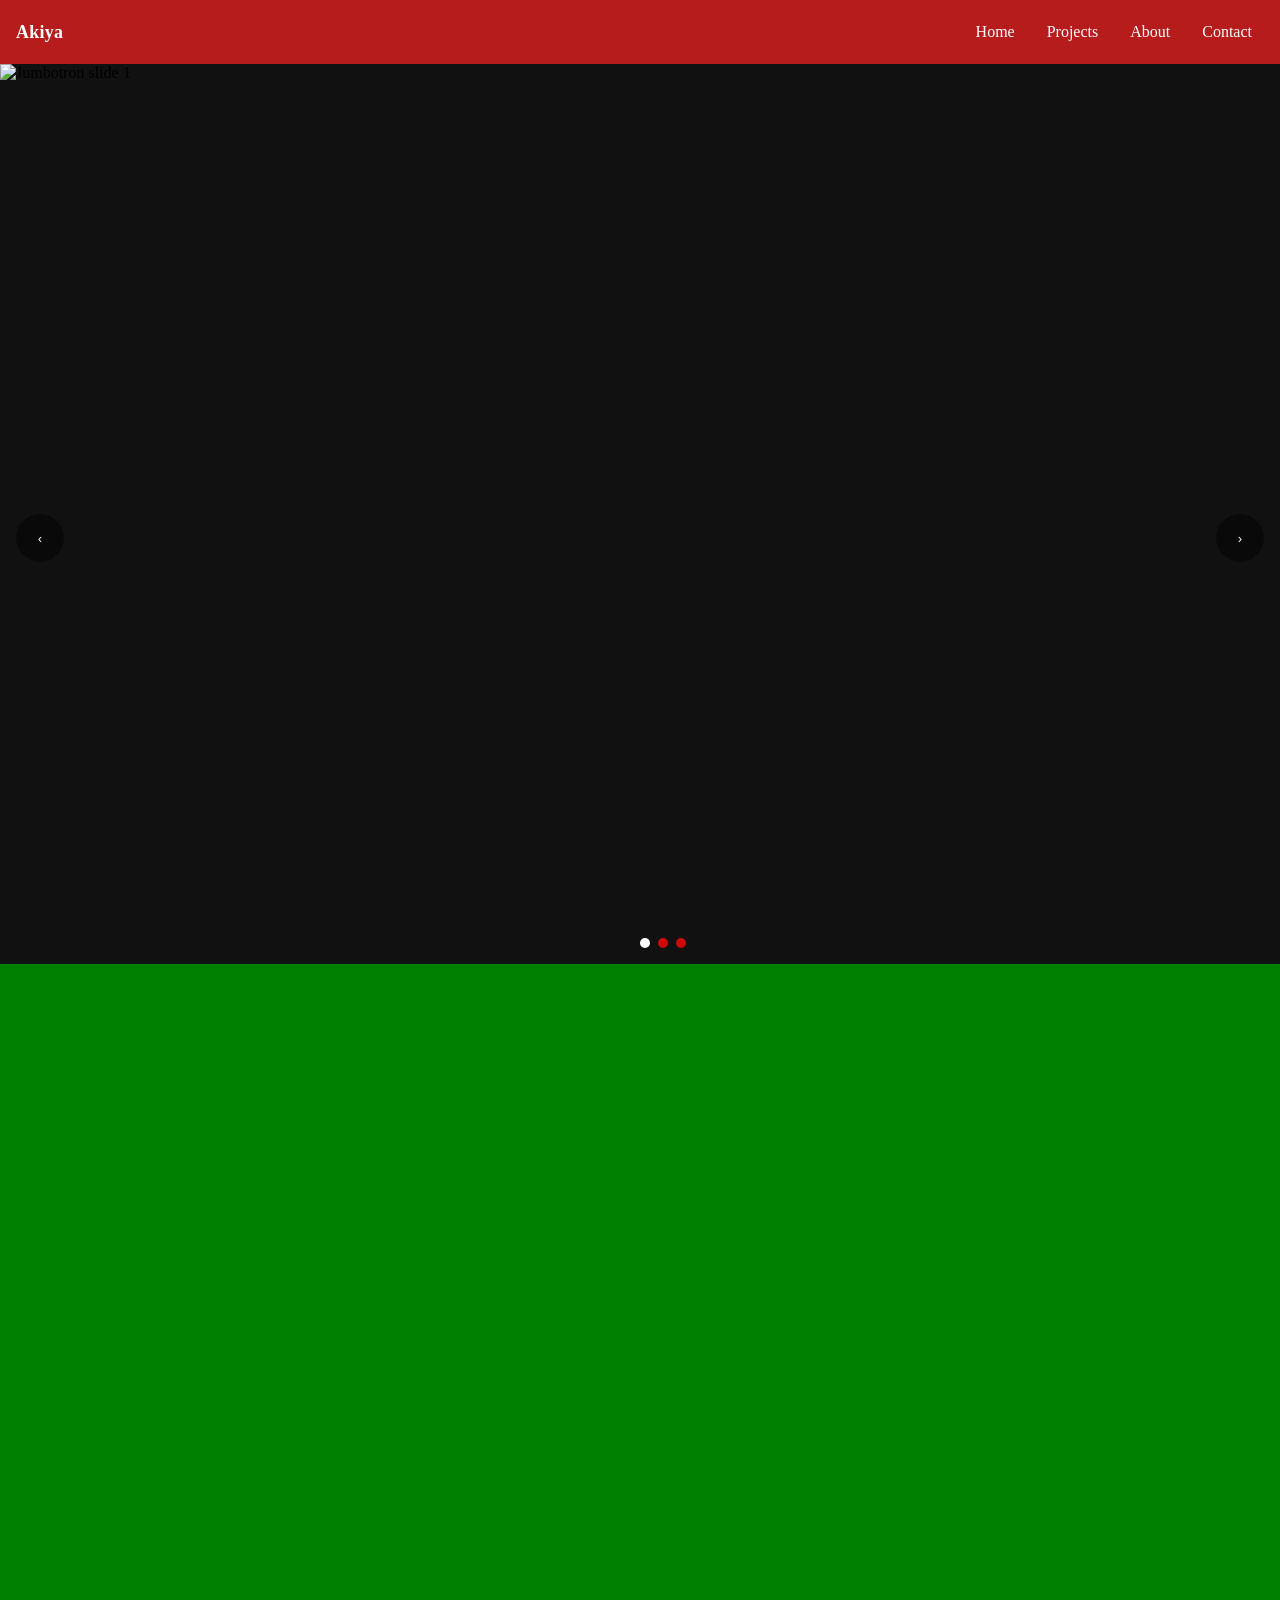
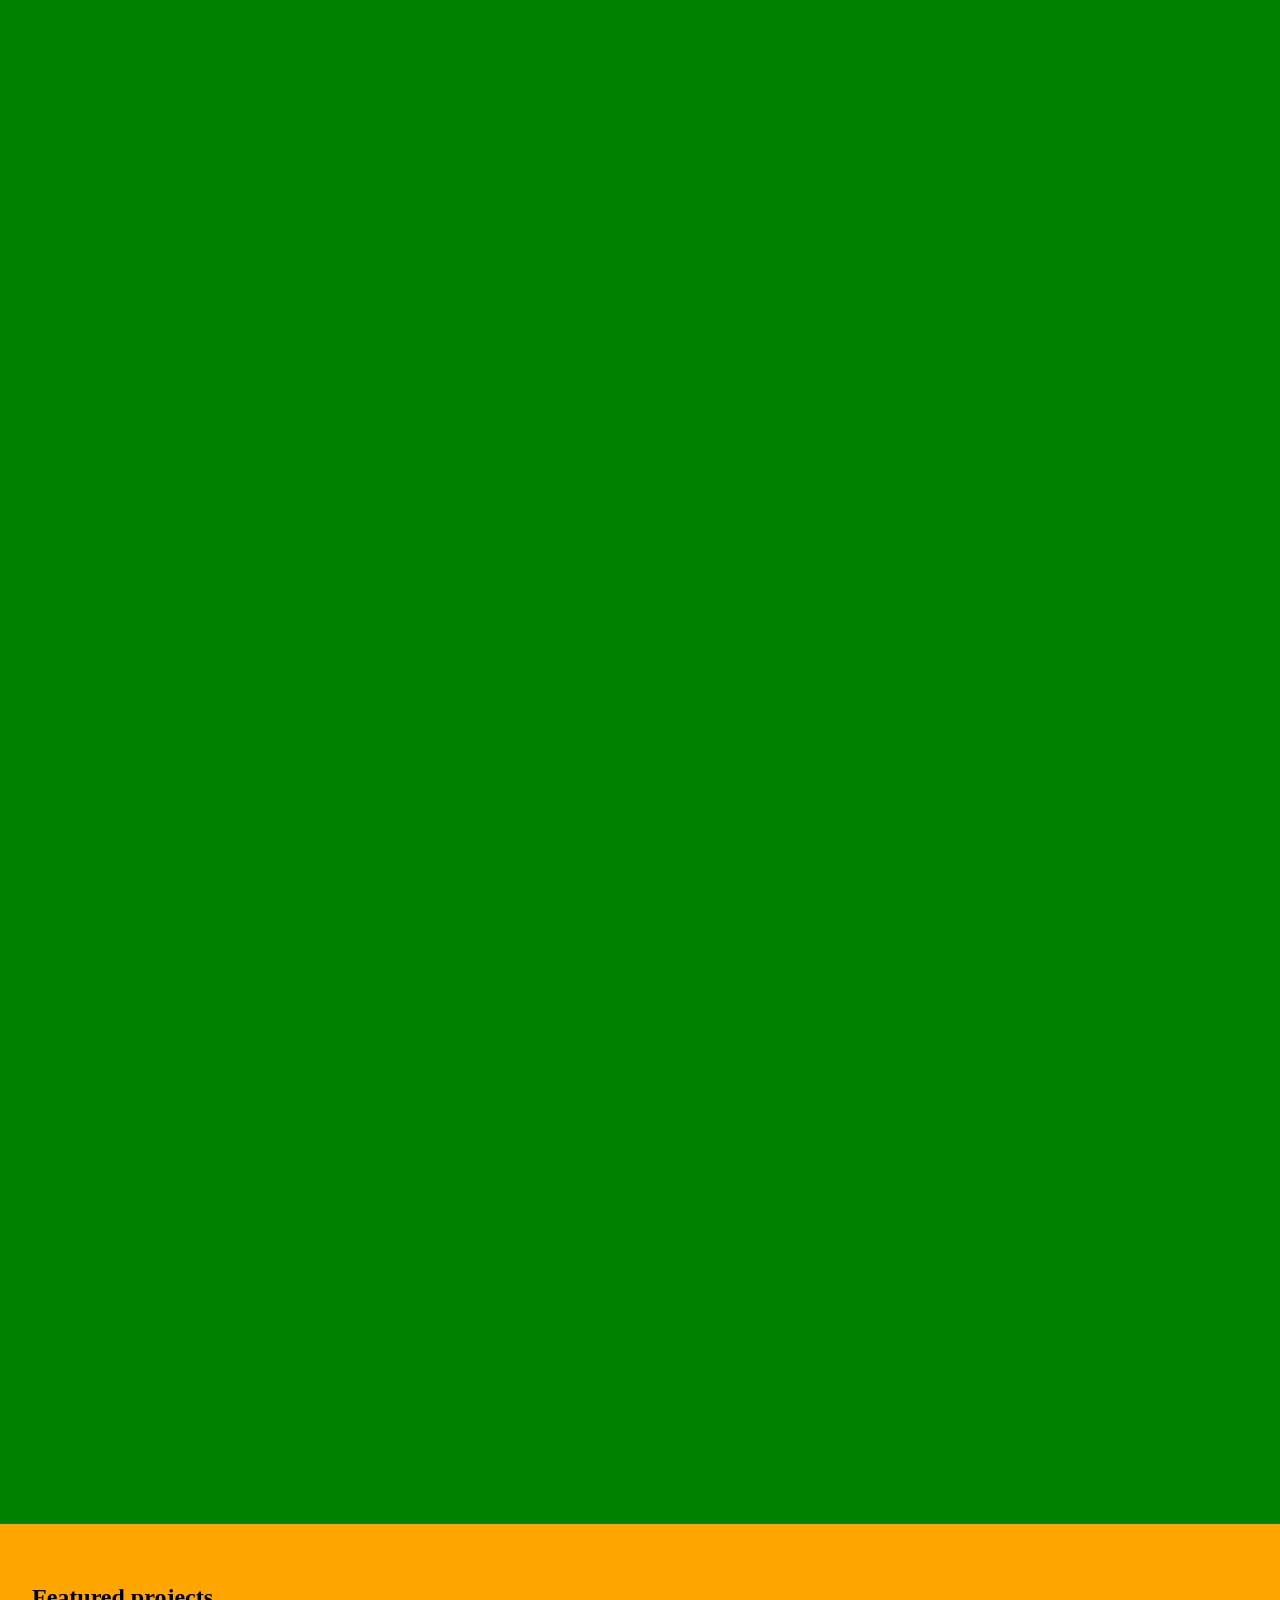
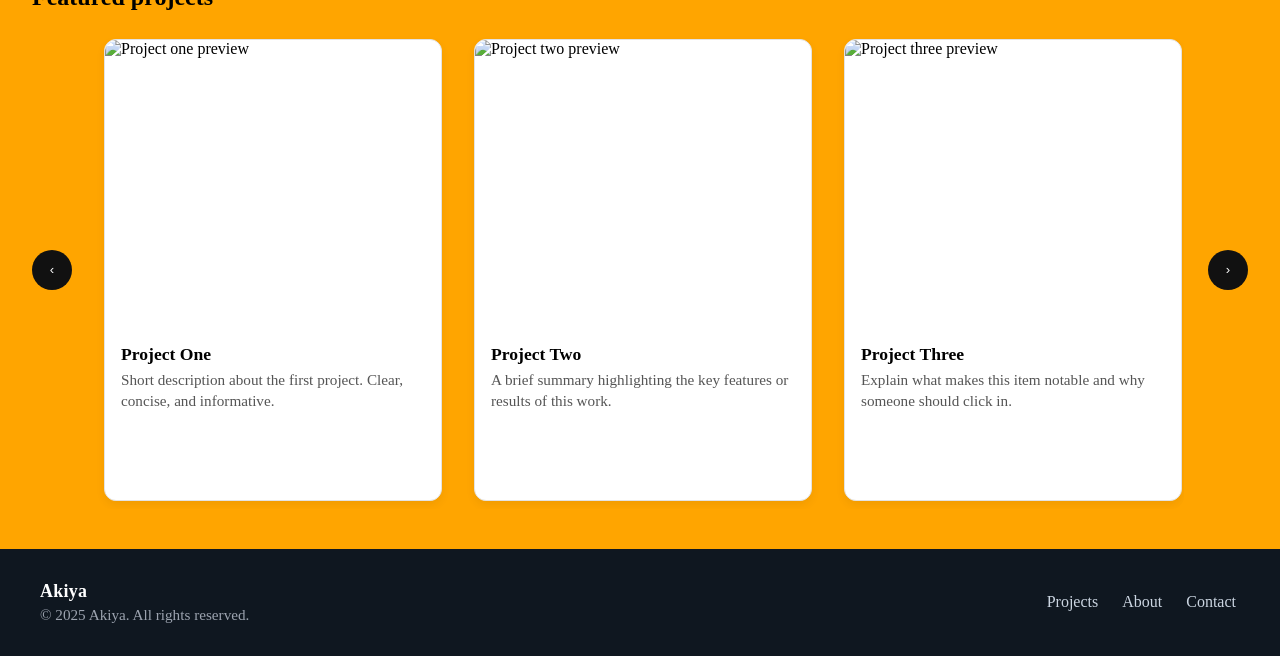
==== index.html @ efaac622 "Commit the image folder containing all the images" ====
<!DOCTYPE html>
<html lang="en">
<head>
    <meta charset="UTF-8">
    <meta name="viewport" content="width=device-width, initial-scale=1.0">
    <title>Main Page</title>
    <link rel="stylesheet" href="style.css" />
</head>
<body>
    <div id="navbar">
        <nav class="navbar">
            <div class="navbar-inner">
                <a class="brand" href="#">Akiya</a>
                <ul class="nav-list">
                    <li><a href="#">Home</a></li>
                    <li><a href="#projects">Projects</a></li>
                    <li><a href="#about">About</a></li>
                    <li><a href="#contact">Contact</a></li>
                </ul>
            </div>
        </nav>
    </div>

    <div class="jumbotron">
        <div class="jumbo-carousel" aria-roledescription="carousel">
            <button class="jumbo-nav jumbo-prev" aria-label="Previous slide">‹</button>

            <div class="jumbo-viewport">
                <div class="jumbo-slide" data-index="0">
                    <img src="https://picsum.photos/1600/900?random=21" alt="Jumbotron slide 1">
                </div>
                <div class="jumbo-slide" data-index="1">
                    <img src="https://picsum.photos/1600/900?random=22" alt="Jumbotron slide 2">
                </div>
                <div class="jumbo-slide" data-index="2">
                    <img src="https://picsum.photos/1600/900?random=23" alt="Jumbotron slide 3">
                </div>
            </div>

            <button class="jumbo-nav jumbo-next" aria-label="Next slide">›</button>

            <div class="jumbo-indicators" role="tablist" aria-label="Slide indicators">
                <button data-slide-to="0" aria-label="Go to slide 1" class="active"></button>
                <button data-slide-to="1" aria-label="Go to slide 2"></button>
                <button data-slide-to="2" aria-label="Go to slide 3"></button>
            </div>
        </div>
    </div>

    <div class="first-row">
        <div class="first_box first_box_1" data-parallax-mode="horizontal" data-parallax-strength-x="0.65">
            <img src="https://picsum.photos/1600/900?random=24" alt="How it works 1">
        </div>

        <div class="first_box first_box_2" data-parallax-mode="horizontal" data-parallax-strength-x="-0.6">
            <img src="https://picsum.photos/1600/900?random=25" alt="How it works 2">
        </div>

        <div class="first_box first_box_3" data-parallax-mode="horizontal" data-parallax-strength-x="0.55">
            <img src="https://picsum.photos/1600/900?random=26" alt="How it works 3">
        </div>
    </div>

    <div class="second_box">
        <section class="carousel-section" aria-label="Image carousel with descriptions">
        <h2>Featured projects</h2>

        <div class="carousel">
            <button class="nav prev" aria-label="Previous" type="button">‹</button>

            <div class="track" tabindex="0">
            <article class="card">
                <img src="https://picsum.photos/600/400?random=1" alt="Project one preview" />
                <div class="card-body">
                <h3>Project One</h3>
                <p>Short description about the first project. Clear, concise, and informative.</p>
                </div>
            </article>

            <article class="card">
                <img src="https://picsum.photos/600/400?random=2" alt="Project two preview" />
                <div class="card-body">
                <h3>Project Two</h3>
                <p>A brief summary highlighting the key features or results of this work.</p>
                </div>
            </article>

            <article class="card">
                <img src="https://picsum.photos/600/400?random=3" alt="Project three preview" />
                <div class="card-body">
                <h3>Project Three</h3>
                <p>Explain what makes this item notable and why someone should click in.</p>
                </div>
            </article>
            <article class="card">
                <img src="https://picsum.photos/600/400?random=1" alt="Project one preview" />
                <div class="card-body">
                <h3>Project One</h3>
                <p>Short description about the first project. Clear, concise, and informative.</p>
                </div>
            </article>

            <article class="card">
                <img src="https://picsum.photos/600/400?random=2" alt="Project two preview" />
                <div class="card-body">
                <h3>Project Two</h3>
                <p>A brief summary highlighting the key features or results of this work.</p>
                </div>
            </article>

            <article class="card">
                <img src="https://picsum.photos/600/400?random=3" alt="Project three preview" />
                <div class="card-body">
                <h3>Project Three</h3>
                <p>Explain what makes this item notable and why someone should click in.</p>
                </div>
            </article>
            </div>

            <button class="nav next" aria-label="Next" type="button">›</button>
        </div>
        </section>
    </div>

    <!-- other HTML content -->
    <!-- Footer -->
    <footer class="site-footer">
        <div class="footer-inner">
            <div class="footer-left">
                <a class="brand" href="#">Akiya</a>
                <p>© 2025 Akiya. All rights reserved.</p>
            </div>
            <ul class="footer-links">
                <li><a href="#projects">Projects</a></li>
                <li><a href="#about">About</a></li>
                <li><a href="#contact">Contact</a></li>
            </ul>
        </div>
    </footer>

    <script src="carousel.js"></script>
</body>
</html>
---- style.css ----
html {
    margin: 0;
    padding: 0;
}

body {
    background-color: grey;
    margin: 0;
    padding: 0;
    /* reserve space for fixed navbar (updated via JS on load/resize) */
    padding-top: 64px;
}

#navbar {
    width: 100%;
    background-color: #b71c1c; /* dark red */
    position: fixed;
    left: 0;
    right: 0;
    top: 0;
    z-index: 1300;
    transition: transform 300ms ease, opacity 300ms ease;
    will-change: transform, opacity;
}

/* Visible/hidden states for smooth fade/slide */
#navbar.visible {
    transform: translateY(0);
    opacity: 1;
    pointer-events: auto;
}
#navbar.hidden {
    transform: translateY(-100%);
    opacity: 0;
    pointer-events: none;
}

.navbar {
    max-width: 1300px;
    margin: 0 auto;
}

.navbar-inner {
    height: 64px;
    display: flex;
    align-items: center;
    justify-content: space-between;
    padding: 0 1rem;
}

.brand {
    color: #fff;
    text-decoration: none;
    font-weight: 700;
    font-size: 1.12rem;
    letter-spacing: 0.3px;
}

.nav-list {
    list-style: none;
    display: flex;
    gap: 0.5rem;
    margin: 0;
    padding: 0;
    align-items: center;
}

.nav-list li a {
    color: #fff;
    text-decoration: none;
    padding: 0.5rem 0.75rem;
    border-radius: 8px;
    transition: background 160ms ease, color 160ms ease, transform 120ms ease;
    display: inline-block;
}
.nav-list li a:hover,
.nav-list li a:focus,
.nav-list li a:focus-visible {
    background: rgba(255,255,255,0.08);
    color: #fff;
    transform: translateY(-2px);
    outline: none;
}

/* compact on narrow screens */
@media (max-width: 700px) {
  .navbar-inner { padding: 0 0.75rem; }
  .nav-list { gap: 0.25rem; }
  .nav-list li a { padding: 0.45rem 0.6rem; font-size: 0.95rem; }
}

.jumbotron {
        height: 100vh;
        width: 100%;
        position: relative;
        background-color: #111;
        overflow: hidden;
}

/* Jumbotron carousel styles */
.jumbo-carousel {
    height: 100%;
    width: 100%;
    position: relative;
}

.jumbo-viewport {
    height: 100%;
    width: 100%;
    position: relative;
}

.jumbo-slide {
    position: absolute;
    inset: 0;
    opacity: 0;
    transform: scale(1.02);
    transition: opacity 600ms ease, transform 600ms ease;
}
.jumbo-slide.active {
    opacity: 1;
    transform: scale(1);
    z-index: 1;
}
.jumbo-slide img {
    width: 100%;
    height: 100%;
    object-fit: cover;
    display: block;
}

.jumbo-nav {
    position: absolute;
    top: 50%;
    transform: translateY(0);
    z-index: 2;
    width: 48px;
    height: 48px;
    border-radius: 999px;
    border: none;
    background: rgba(0,0,0,0.45);
    color: #fff;
    display: grid;
    place-items: center;
    cursor: pointer;
}
.jumbo-prev { left: 1rem; }
.jumbo-next { right: 1rem; }

.jumbo-indicators {
    position: absolute;
    left: 50%;
    transform: translateX(0);
    bottom: 1rem;
    display: flex;
    gap: 0.5rem;
    z-index: 3;
}
.jumbo-indicators button {
    width: 10px;
    height: 10px;
    border-radius: 50%;
    border: none;
    background: rgba(239, 8, 8, 0.856);
    cursor: pointer;
    padding: 0;
}
.jumbo-indicators button.active { background: #fff; }

/* smaller screens: reduce controls size */
@media (max-width: 600px) {
    .jumbo-nav { width: 40px; height: 40px; }
    .jumbo-prev { left: 0.5rem; }
    .jumbo-next { right: 0.5rem; }
}

.first_box_1 {
    height: 60vh;
    width: 100%;
    background-color: green;
}

.first_box_2 {
    height: 60vh;
    width: 100%;
    background-color: blue;
}

.first_box_3 {
    height: 60vh;
    width: 100%;
    background-color: red;
}
.first_box {
    height: 60vh;
    width: 100%;
    background-color: green;
}

.first_box {
    height: 60vh;
    width: 100%;
    background-color: green;
}

.second_box {
    height: auto;
    width: 100%;
    background-color: orange;
}

/* Parallax-ready layout for the first boxes */
.first_box_1,
.first_box_2,
.first_box_3 {
    position: relative; /* create positioning context for the image */
    overflow: hidden;
}

.first_box_1 img,
.first_box_2 img,
.first_box_3 img {
    position: absolute;
    left: 50%;
    top: 50%;
    /* center the image and allow JS to translate it for parallax */
    transform: translate(-50%, -50%) translateY(var(--parallax, 0px));
    will-change: transform;
    /* allow extra width/height so horizontal translation doesn't reveal empty space */
    min-width: 220%;
    min-height: 130%;
    object-fit: cover; /* fill while preserving aspect ratio */
    display: block;
}

/* Horizontal layout for the three first boxes */
.first-row {
    display: block; /* stack sections vertically to be full-viewport width */
    width: 100%;
    margin: 0;
    padding: 0;
}

.first-row .first_box {
    width: 100vw; /* full viewport width */
    margin: 0; 
    height: 80vh; /* larger section for more visible parallax */
}

/* Responsive: shorter height on narrow screens */
@media (max-width: 900px) {
    .first-row .first_box { width: 100%; height: 50vh; }
}

/* If you prefer a contained image (no cropping), uncomment below and adjust JS strength */
/*
.first_box_1 img, .first_box_2 img, .first_box_3 img {
    position: absolute;
    left: 50%;
    top: 50%;
    transform: translate(-50%, -50%) translateY(var(--parallax, 0px));
    max-width: 100%;
    max-height: 100%;
    object-fit: contain;
}
*/

:root {
    --card-w: auto;
    --card-h: 420px; /* keeps same size for all cards */
    --gap: 2rem;
}

.carousel-section {
    padding: 2.5rem 2rem;
    max-width: 1300px;
    margin: 0 auto;
}

.carousel {
    position: relative;
    display: grid;
    grid-template-columns: auto 1fr auto; /* prev | track | next */
    align-items: center;
    gap: 1.5rem; /* increased space between prev/track/next buttons and carousel */
}

.track {
    display: flex;
    gap: var(--gap);
    overflow-x: auto;
    overflow-y: hidden; /* hide vertical overflow to avoid double scrollbars */
    border-radius: 12px; /* clip children to rounded corners */
    scroll-snap-type: x mandatory;
    scroll-padding: 0.5rem;
    padding: 0.5rem; /* equal left/right padding so .carousel gap is visually consistent */
    /* smooth scroll for nav buttons */
    scroll-behavior: smooth;
    /* hide scrollbar while preserving scrollability */
    -ms-overflow-style: none; /* IE and Edge */
    scrollbar-width: none; /* Firefox */
}

.track::-webkit-scrollbar {
    height: 0; /* hide WebKit scrollbar */
    display: none;
}
.track::-webkit-scrollbar-thumb {
    background: transparent;
}

.card {
    /* Default: one card per view (mobile) */
    flex: 0 0 100%;
    max-width: 100%;
    height: var(--card-h);
    border: 1px solid #e3e3e3;
    border-radius: 12px;
    overflow: hidden;
    background: #fff;
    scroll-snap-align: start;
    box-shadow: 0 4px 10px rgba(0,0,0,0.06);
}

/* Responsive: 2 cards side-by-side */
@media (min-width: 600px) {
    .card {
      flex: 0 0 calc((100% - var(--gap)) / 2);
      max-width: calc((100% - var(--gap)) / 2);
    }
}

/* Responsive: 3 cards side-by-side (fills 100% width together) */
@media (min-width: 1000px) {
    .card {
      flex: 0 0 calc((100% - (var(--gap) * 2)) / 3);
      max-width: calc((100% - (var(--gap) * 2)) / 3);
    }
}

.card img {
    width: 100%;
    height: 60%;
    object-fit: cover; /* ensures same visual size */
    display: block;
    border-top-right-radius: 12px;
    border-top-left-radius: 12px;
}

.card-body {
    padding: 0.75rem 1rem;
}
.card-body h3 {
    margin: 1rem 0 0.25rem;
    font-size: 1.1rem;
}
.card-body p {
    margin: 0;
    color: #555;
    font-size: 0.95rem;
    line-height: 1.4;
}

/* Prev/Next buttons */
.nav {
    width: 40px;
    height: 40px;
    border-radius: 999px;
    border: none;
    background: #111;
    color: #fff;
    cursor: pointer;
    display: grid;
    place-items: center;
}
.nav:disabled {
    opacity: 0.4;
    cursor: default;
}

/* Hover/focus: make carousel buttons appear lighter */
.nav, .jumbo-nav {
    transition: background 180ms ease, filter 180ms ease, transform 180ms ease;
}

.nav:hover, .nav:focus, .nav:focus-visible {
    filter: brightness(1.35);
    background: #2a2a2a;
    transform: translateY(0);
    outline: none;
}

.jumbo-nav:hover, .jumbo-nav:focus, .jumbo-nav:focus-visible {
    filter: brightness(1.15);
    background: rgba(0,0,0,0.6);
    transform: translateY(0);
    outline: none;
}

/* Responsive: show larger cards on wide screens */
@media (min-width: 800px) {
    :root {
      --card-w: 360px;
      --card-h: 460px;
    }
}

/* Footer styles */
.site-footer {
    background: #0f1720;
    color: #d1d5db;
    padding: 2rem 1rem;
}
.site-footer .footer-inner {
    max-width: 1200px;
    margin: 0 auto;
    display: flex;
    gap: 1rem;
    align-items: center;
    justify-content: space-between;
}
.site-footer .brand {
    color: #fff;
    font-weight: 700;
    text-decoration: none;
    display: inline-block;
    margin-bottom: 0.25rem;
}
.site-footer p { margin: 0; font-size: 0.95rem; color: #9ca3af; }
.footer-links { list-style: none; display: flex; gap: 1rem; margin: 0; padding: 0; }
.footer-links a { color: #cbd5e1; text-decoration: none; padding: 0.25rem; border-radius: 6px; }
.footer-links a:hover, .footer-links a:focus { background: rgba(255,255,255,0.03); color: #fff; }

@media (max-width: 700px) {
    .site-footer .footer-inner { flex-direction: column; align-items: flex-start; gap: 0.75rem; }
    .footer-links { width: 100%; justify-content: flex-start; flex-wrap: wrap; gap: 0.5rem; }
}

/* Hover zoom: cards and image interactions (only on hover-capable devices) */
@media (hover: hover) {
    .card {
        transition: transform 260ms cubic-bezier(.2,.9,.3,1), box-shadow 260ms ease, opacity 260ms ease;
        transform-origin: center center;
    }

    

    /* image-specific: zoom out (scale down) inside the hovered card */
    .card img {
        transition: transform 300ms cubic-bezier(.2,.9,.3,1);
        will-change: transform;
        transform-origin: center center;
        transform: scale(1);
    }

    .track:hover .card:hover img {
        transform: scale(1.14);
    }
}
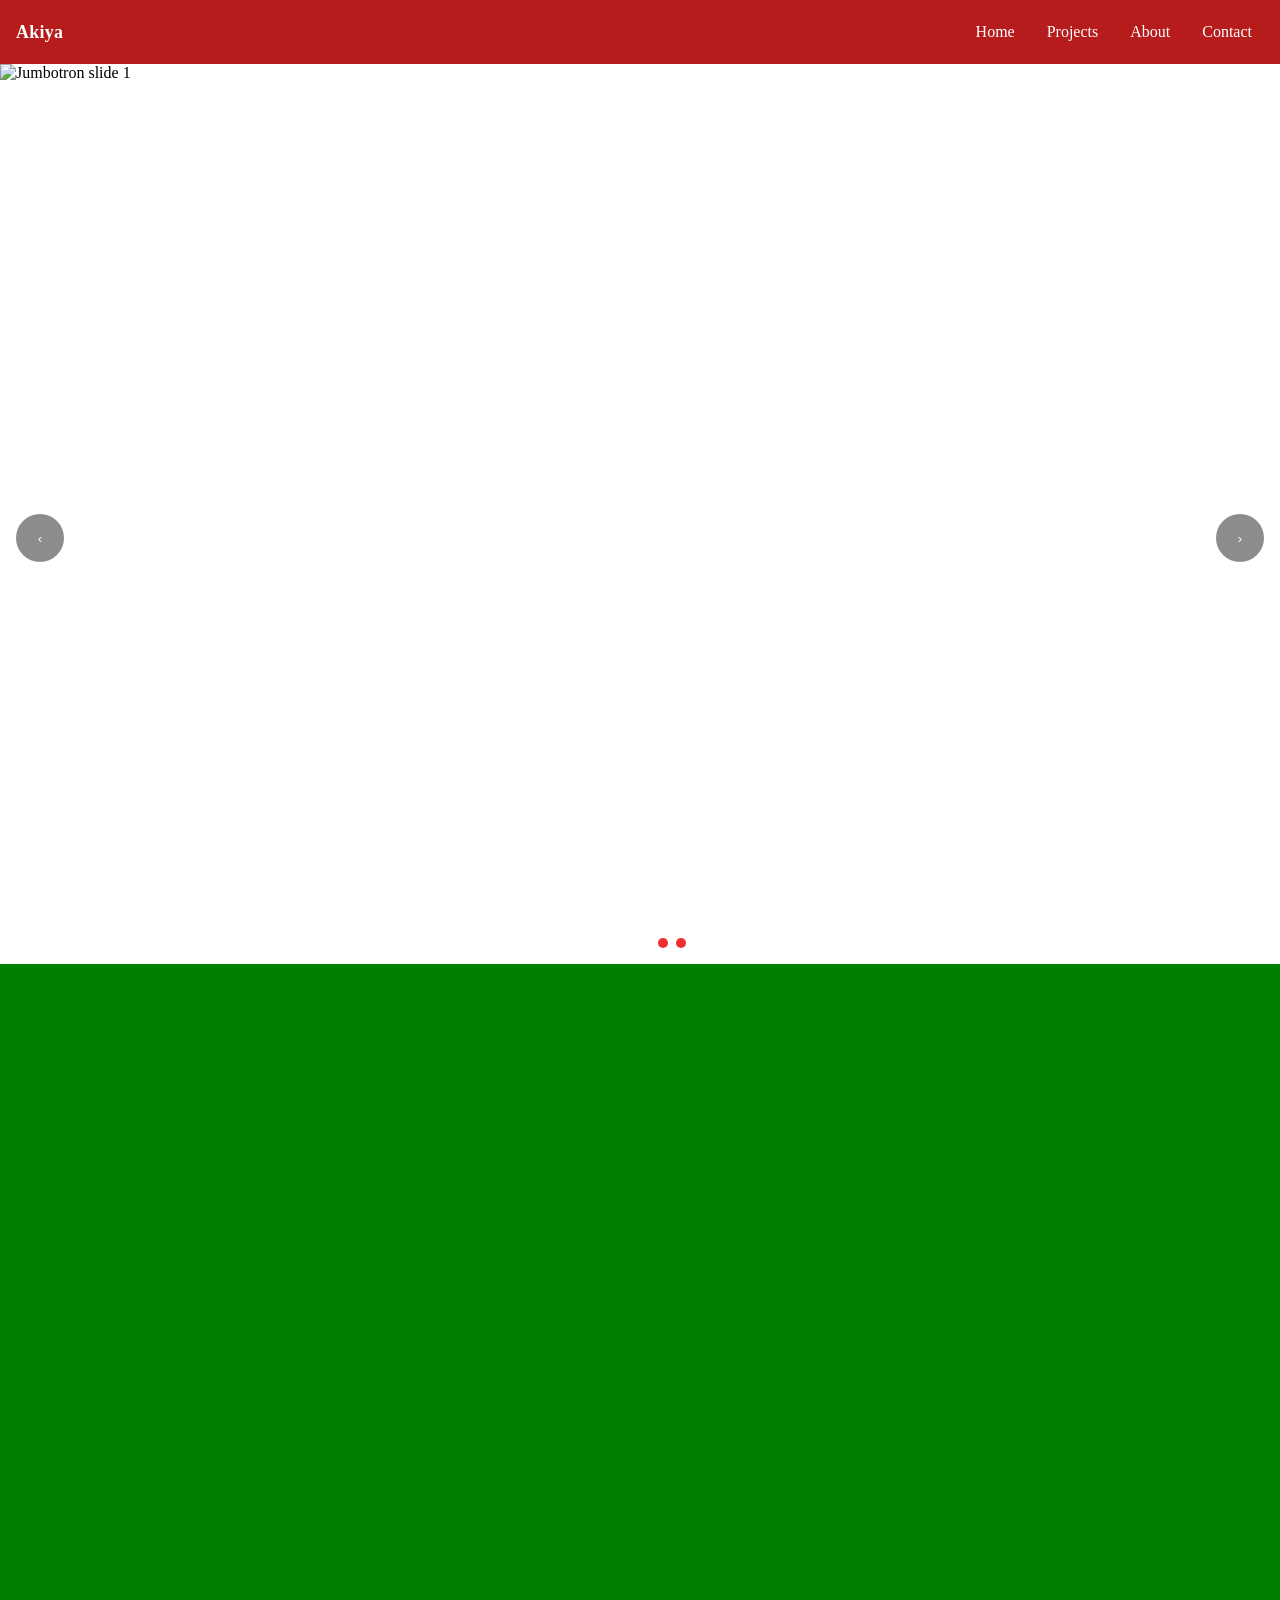
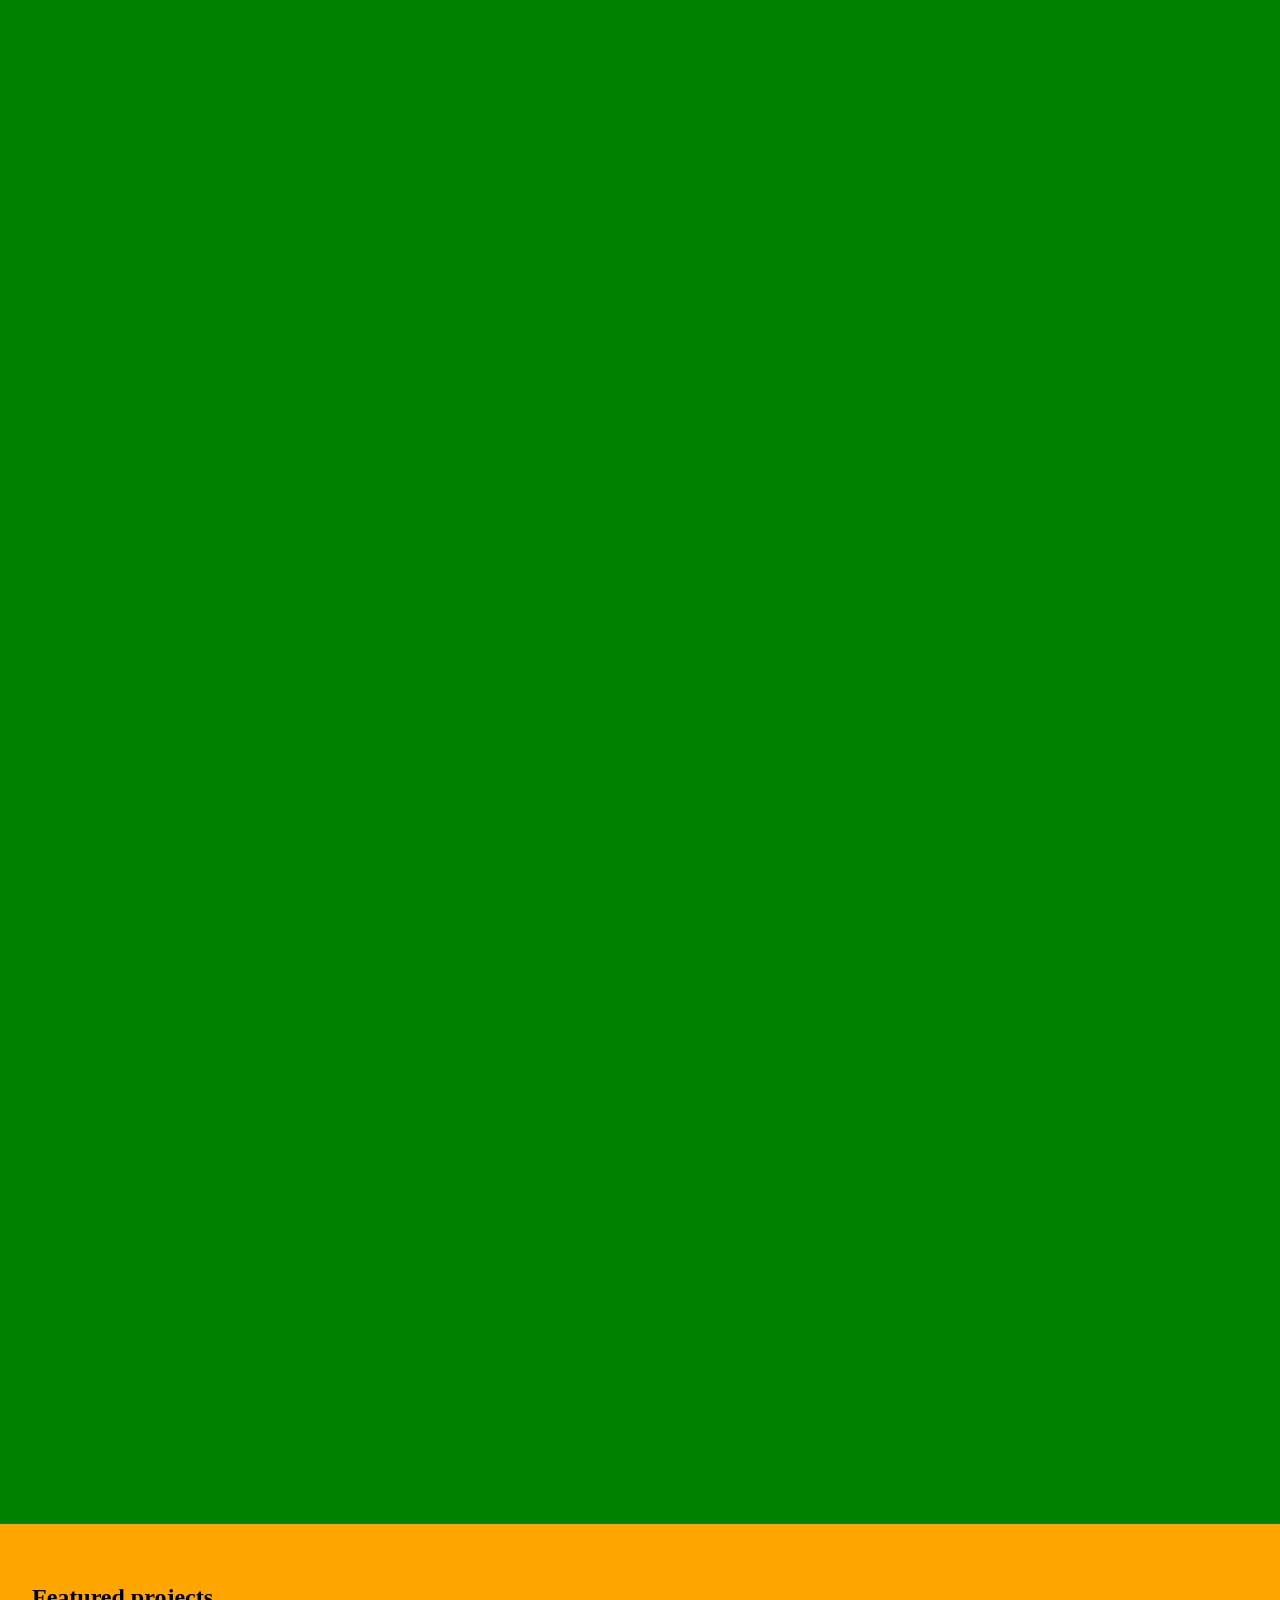
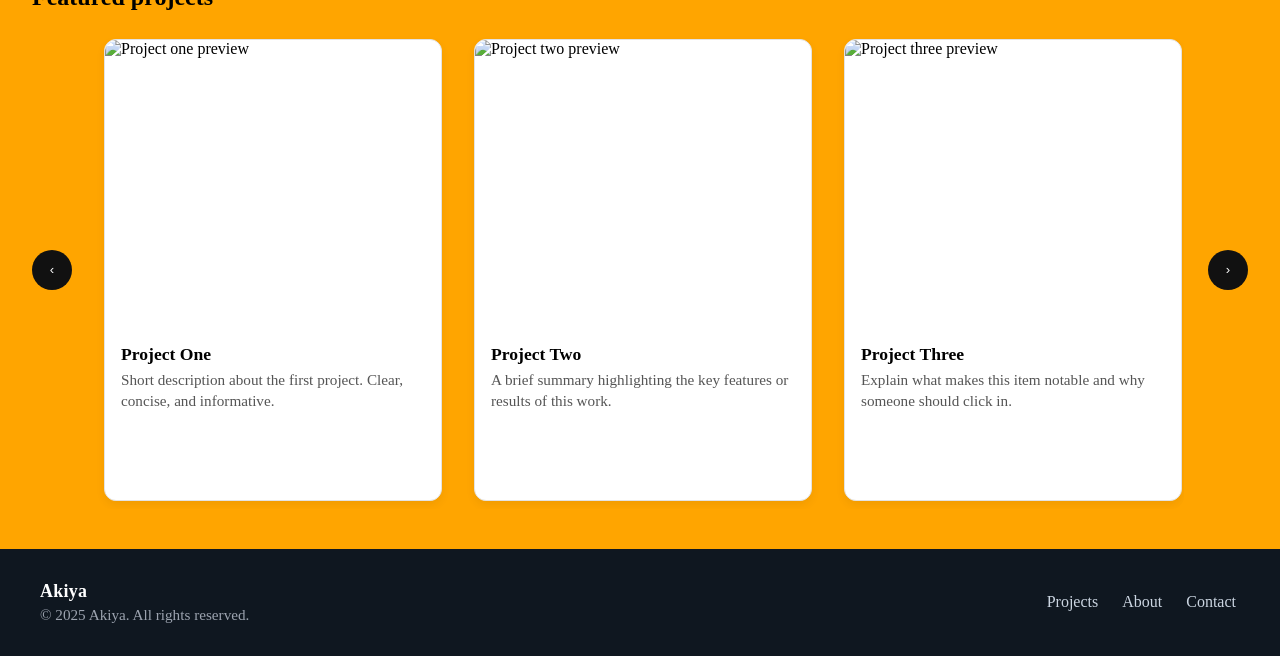
==== commit bc4c76c8: "Rename carousel to index" ====
--- a/index.html
+++ b/index.html
@@ -3,7 +3,7 @@
 <head>
     <meta charset="UTF-8">
     <meta name="viewport" content="width=device-width, initial-scale=1.0">
-    <title>Main Page</title>
+    <title>Updated From Mac</title>
     <link rel="stylesheet" href="style.css" />
 </head>
 <body>
@@ -138,6 +138,6 @@
         </div>
     </footer>
 
-    <script src="carousel.js"></script>
+    <script src="index.js"></script>
 </body>
 </html>
--- a/style.css
+++ b/style.css
@@ -1,6 +1,8 @@
 html {
     margin: 0;
     padding: 0;
+    background-color: #ffffff;
+    overscroll-behavior: none;
 }
 
 body {
@@ -9,6 +11,7 @@
     padding: 0;
     /* reserve space for fixed navbar (updated via JS on load/resize) */
     padding-top: 64px;
+    overscroll-behavior: none;
 }
 
 #navbar {
@@ -95,6 +98,22 @@
         position: relative;
         background-color: #111;
         overflow: hidden;
+        /* gradient overlay: white starts at --jumbo-gradient-start (default: 80%) and ends at bottom */
+        --jumbo-gradient-start: 75%;
+}
+
+/* gradient overlay that fades the jumbotron to white at the bottom */
+.jumbotron::after {
+    content: "";
+    position: absolute;
+    left: 0;
+    right: 0;
+    top: 0;
+    bottom: 0;
+    pointer-events: none; /* allow interactions through the overlay */
+    z-index: 1; /* sit above slides (which are set to z-index: 0) but below controls (z-index: 2+) */
+    background: linear-gradient(to bottom, rgba(255,255,255,0) var(--jumbo-gradient-start), rgba(255,255,255,1) 100%);
+    transition: opacity 200ms linear;
 }
 
 /* Jumbotron carousel styles */
@@ -102,6 +121,7 @@
     height: 100%;
     width: 100%;
     position: relative;
+    background-color: #fff;
 }
 
 .jumbo-viewport {
@@ -120,7 +140,7 @@
 .jumbo-slide.active {
     opacity: 1;
     transform: scale(1);
-    z-index: 1;
+    z-index: 0; /* lowered so the gradient overlay can sit above slides */
 }
 .jumbo-slide img {
     width: 100%;
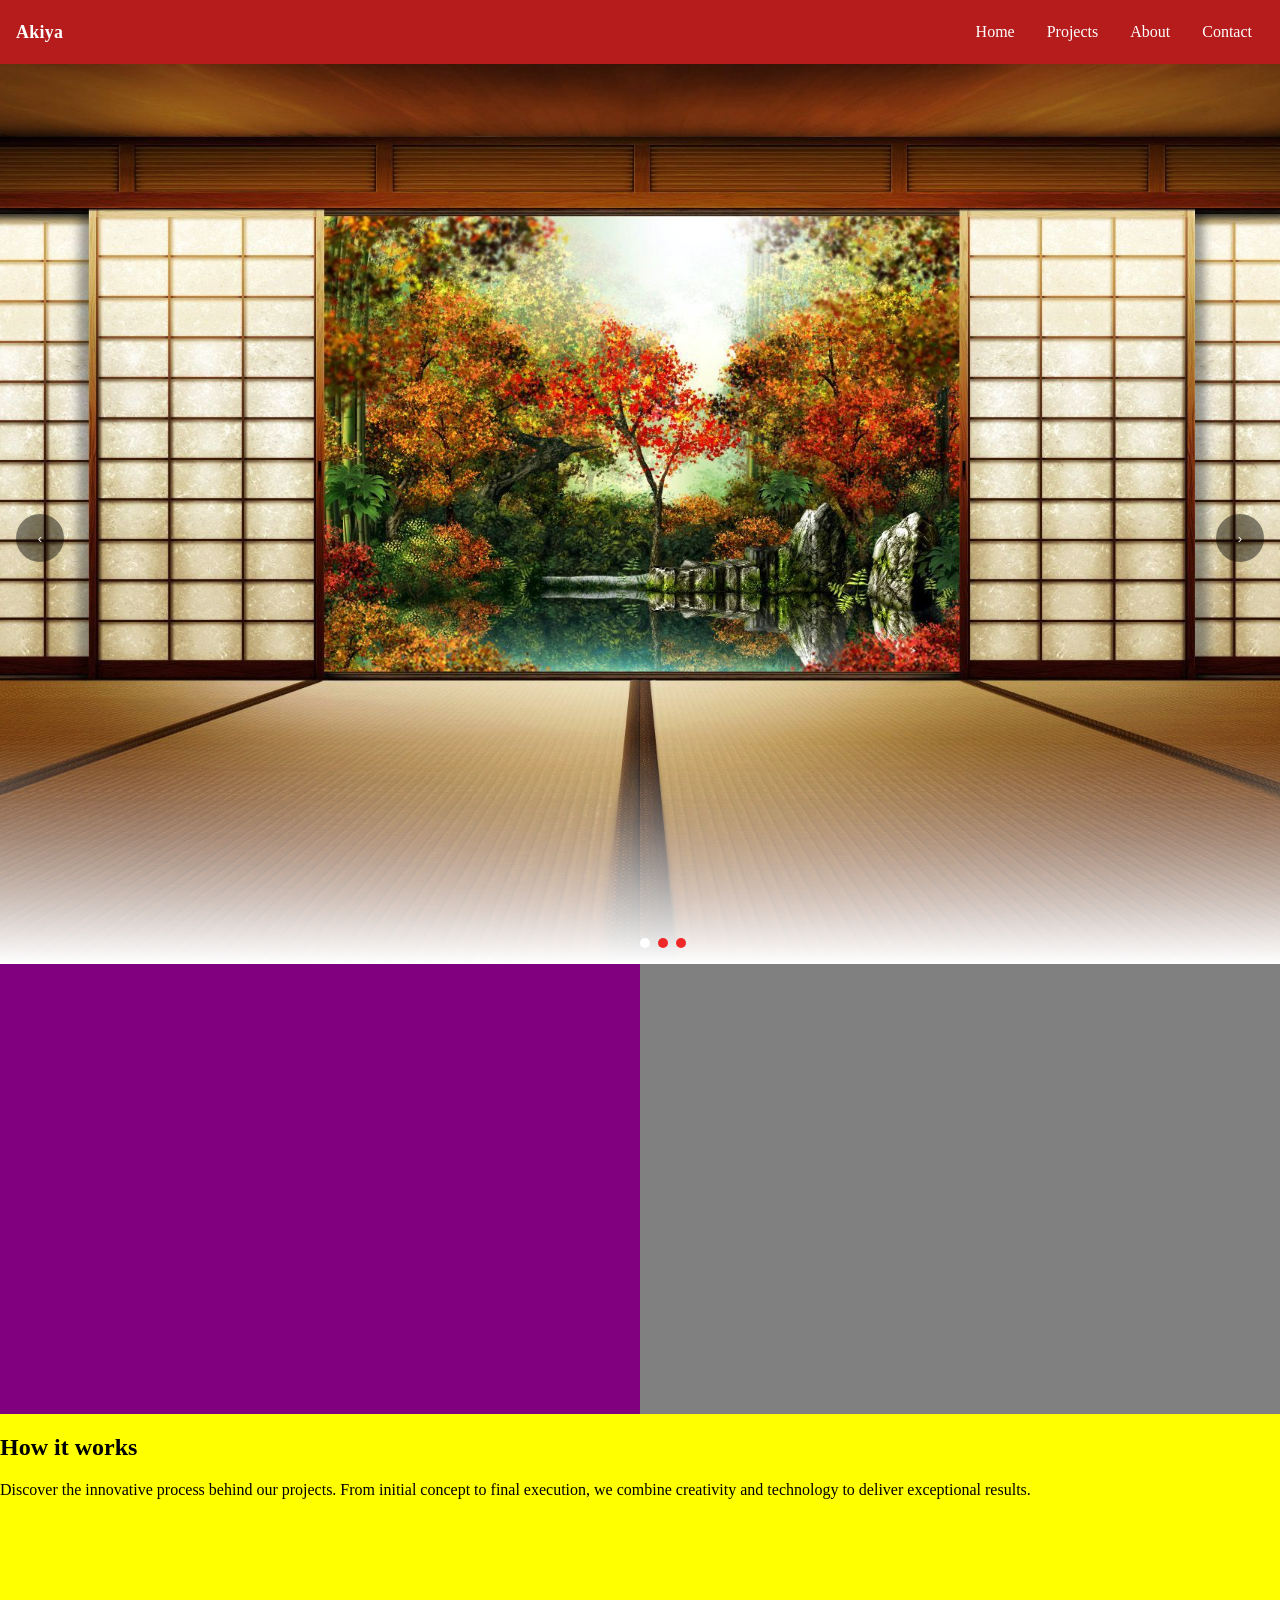
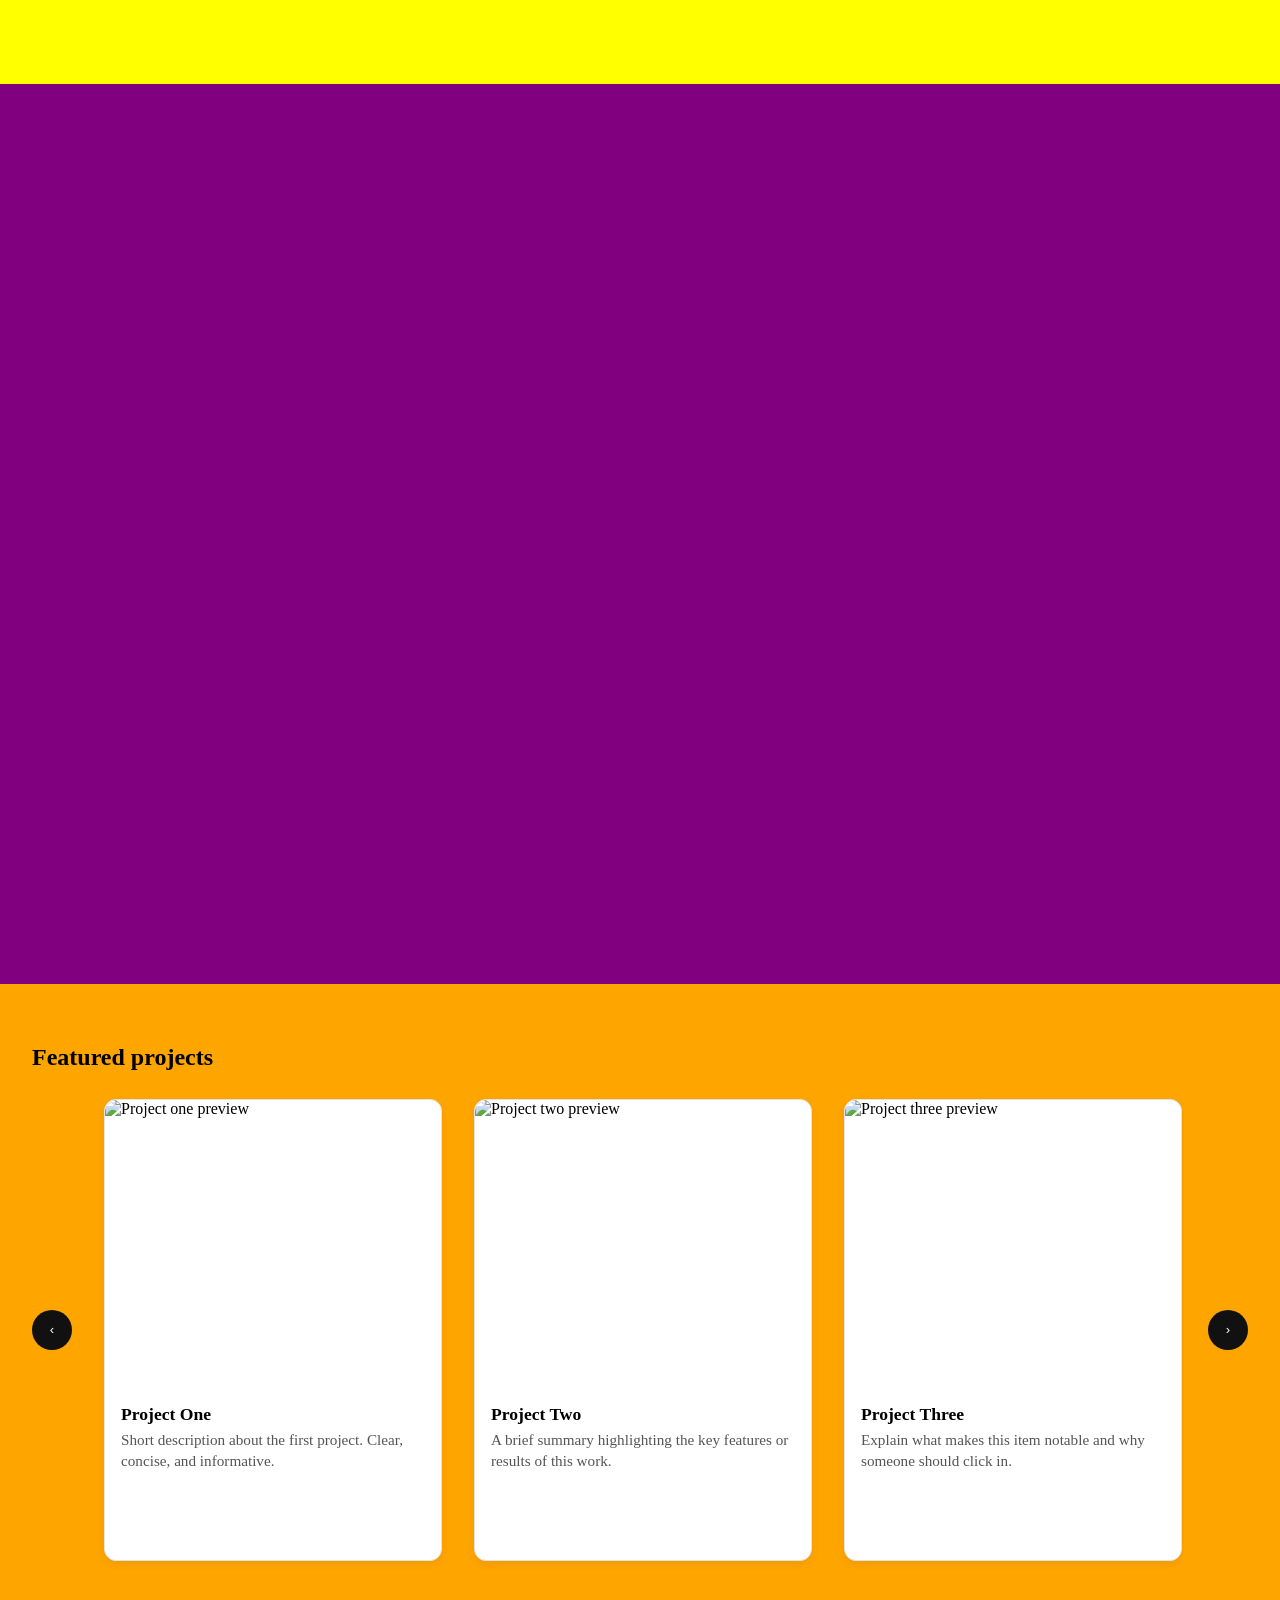
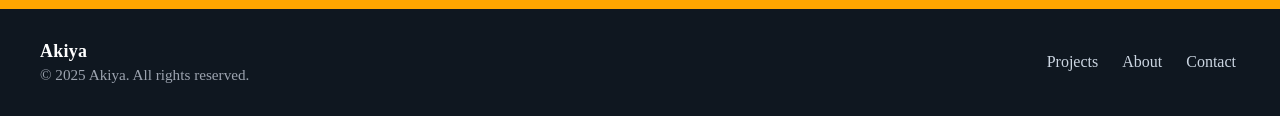
==== commit 281c1e36: "Update parallax for the first_box div" ====
--- a/index.html
+++ b/index.html
@@ -3,7 +3,7 @@
 <head>
     <meta charset="UTF-8">
     <meta name="viewport" content="width=device-width, initial-scale=1.0">
-    <title>Updated From Mac</title>
+    <title>Akiya Portfolio</title>
     <link rel="stylesheet" href="style.css" />
 </head>
 <body>
@@ -27,13 +27,13 @@
 
             <div class="jumbo-viewport">
                 <div class="jumbo-slide" data-index="0">
-                    <img src="https://picsum.photos/1600/900?random=21" alt="Jumbotron slide 1">
+                    <img src="images/tatami_room.jpg" alt="Jumbotron slide 1">
                 </div>
                 <div class="jumbo-slide" data-index="1">
-                    <img src="https://picsum.photos/1600/900?random=22" alt="Jumbotron slide 2">
+                    <img src="images/sakura.jpg" alt="Jumbotron slide 2">
                 </div>
                 <div class="jumbo-slide" data-index="2">
-                    <img src="https://picsum.photos/1600/900?random=23" alt="Jumbotron slide 3">
+                    <img src="images/outer_view_6.jpg" alt="Jumbotron slide 3">
                 </div>
             </div>
 
@@ -49,7 +49,24 @@
 
     <div class="first-row">
         <div class="first_box first_box_1" data-parallax-mode="horizontal" data-parallax-strength-x="0.65">
-            <img src="https://picsum.photos/1600/900?random=24" alt="How it works 1">
+            
+            <div class="parallax-text" data-parallax-strength-x="1.2">
+                <h3>How it works</h3>
+                <p>Discover the innovative process behind our projects.</p>
+            </div>
+            <div class="parallax-text" data-parallax-strength-x="1.2">
+                <h3>Step by step</h3>
+                <p>From concept to execution with precision and creativity.</p>
+            </div>
+            <div class="parallax-text" data-parallax-strength-x="1.2">
+                <h3>Excellence</h3>
+                <p>Delivering exceptional results every time.</p>
+            </div>
+        </div>
+
+        <div class="first_box_full_1">
+            <h2>How it works</h2>
+            <p>Discover the innovative process behind our projects. From initial concept to final execution, we combine creativity and technology to deliver exceptional results.</p>
         </div>
 
         <div class="first_box first_box_2" data-parallax-mode="horizontal" data-parallax-strength-x="-0.6">
--- a/style.css
+++ b/style.css
@@ -136,6 +136,7 @@
     opacity: 0;
     transform: scale(1.02);
     transition: opacity 600ms ease, transform 600ms ease;
+    font-size: 0;
 }
 .jumbo-slide.active {
     opacity: 1;
@@ -195,32 +196,34 @@
 }
 
 .first_box_1 {
-    height: 60vh;
+    height: 40vh;
     width: 100%;
     background-color: green;
+    
 }
 
 .first_box_2 {
-    height: 60vh;
+    height: 40vh;
     width: 100%;
     background-color: blue;
 }
 
 .first_box_3 {
-    height: 60vh;
+    height: 40vh;
     width: 100%;
     background-color: red;
 }
 .first_box {
-    height: 60vh;
-    width: 100%;
-    background-color: green;
-}
-
-.first_box {
-    height: 60vh;
-    width: 100%;
-    background-color: green;
+    height: 40vh;
+    width: 100%;
+    background-color: purple;
+    
+}
+
+.first_box_full_1 {
+    height: 30vh;
+    width: 100%;
+    background-color: yellow;
 }
 
 .second_box {
@@ -255,7 +258,8 @@
 
 /* Horizontal layout for the three first boxes */
 .first-row {
-    display: block; /* stack sections vertically to be full-viewport width */
+    display: flex;
+    flex-wrap: wrap;
     width: 100%;
     margin: 0;
     padding: 0;
@@ -264,12 +268,62 @@
 .first-row .first_box {
     width: 100vw; /* full viewport width */
     margin: 0; 
-    height: 80vh; /* larger section for more visible parallax */
+    height: 50vh; /* larger section for more visible parallax */
+}
+
+.first-row .first_box_1 {
+    width: 50vw; /* half viewport width for first box */
+    position: relative;
+    display: flex;
+    align-items: center;
+    justify-content: flex-start;
+    overflow: hidden;
+}
+
+.parallax-text {
+    position: absolute;
+    left: 0;
+    top: 2rem;
+    /* default off-screen left; JS will update --parallax-x during scroll */
+    transform: translateX(var(--parallax-x, -500px));
+    will-change: transform;
+    color: #fff;
+    text-align: left;
+    z-index: 10;
+    padding: 2rem;
+    max-width: 90%;
+    /* animate transform when the CSS variable changes */
+    transition: transform 520ms cubic-bezier(.2,.8,.2,1);
+}
+
+/* Staggered delays: 0s, 0.2s, 0.4s */
+.parallax-text:nth-of-type(1) { transition-delay: none }
+.parallax-text:nth-of-type(2) { transition-delay: 0.1s; }
+.parallax-text:nth-of-type(3) { transition-delay: 0.3s; }
+
+/* if you need different vertical positions keep them here */
+.parallax-text:first-of-type { top: 5%; }
+.parallax-text:nth-of-type(2) { top: 30%; }
+.parallax-text:last-of-type { top: 55%; }
+
+.parallax-text h2 {
+    font-size: 2.5rem;
+    margin: 0 0 0 0;
+    font-weight: 700;
+    text-shadow: 2px 2px 4px rgba(0,0,0,0.7);
+}
+
+.parallax-text p {
+    font-size: 1.1rem;
+    margin: 0;
+    line-height: 1.5;
+    text-shadow: 1px 1px 3px rgba(0,0,0,0.7);
 }
 
 /* Responsive: shorter height on narrow screens */
 @media (max-width: 900px) {
     .first-row .first_box { width: 100%; height: 50vh; }
+    .first-row .first_box_1 { width: 50%; }
 }
 
 /* If you prefer a contained image (no cropping), uncomment below and adjust JS strength */
@@ -410,10 +464,8 @@
     outline: none;
 }
 
-.jumbo-nav:hover, .jumbo-nav:focus, .jumbo-nav:focus-visible {
-    filter: brightness(1.15);
-    background: rgba(0,0,0,0.6);
-    transform: translateY(0);
+.jumbo-nav:hover, .jumbo-nav:focus, .jumbo-nav:focus-visible, .jumbo-nav:active, .jumbo-nav.clicked {
+    background: rgba(0,0,0,0.25);
     outline: none;
 }
 
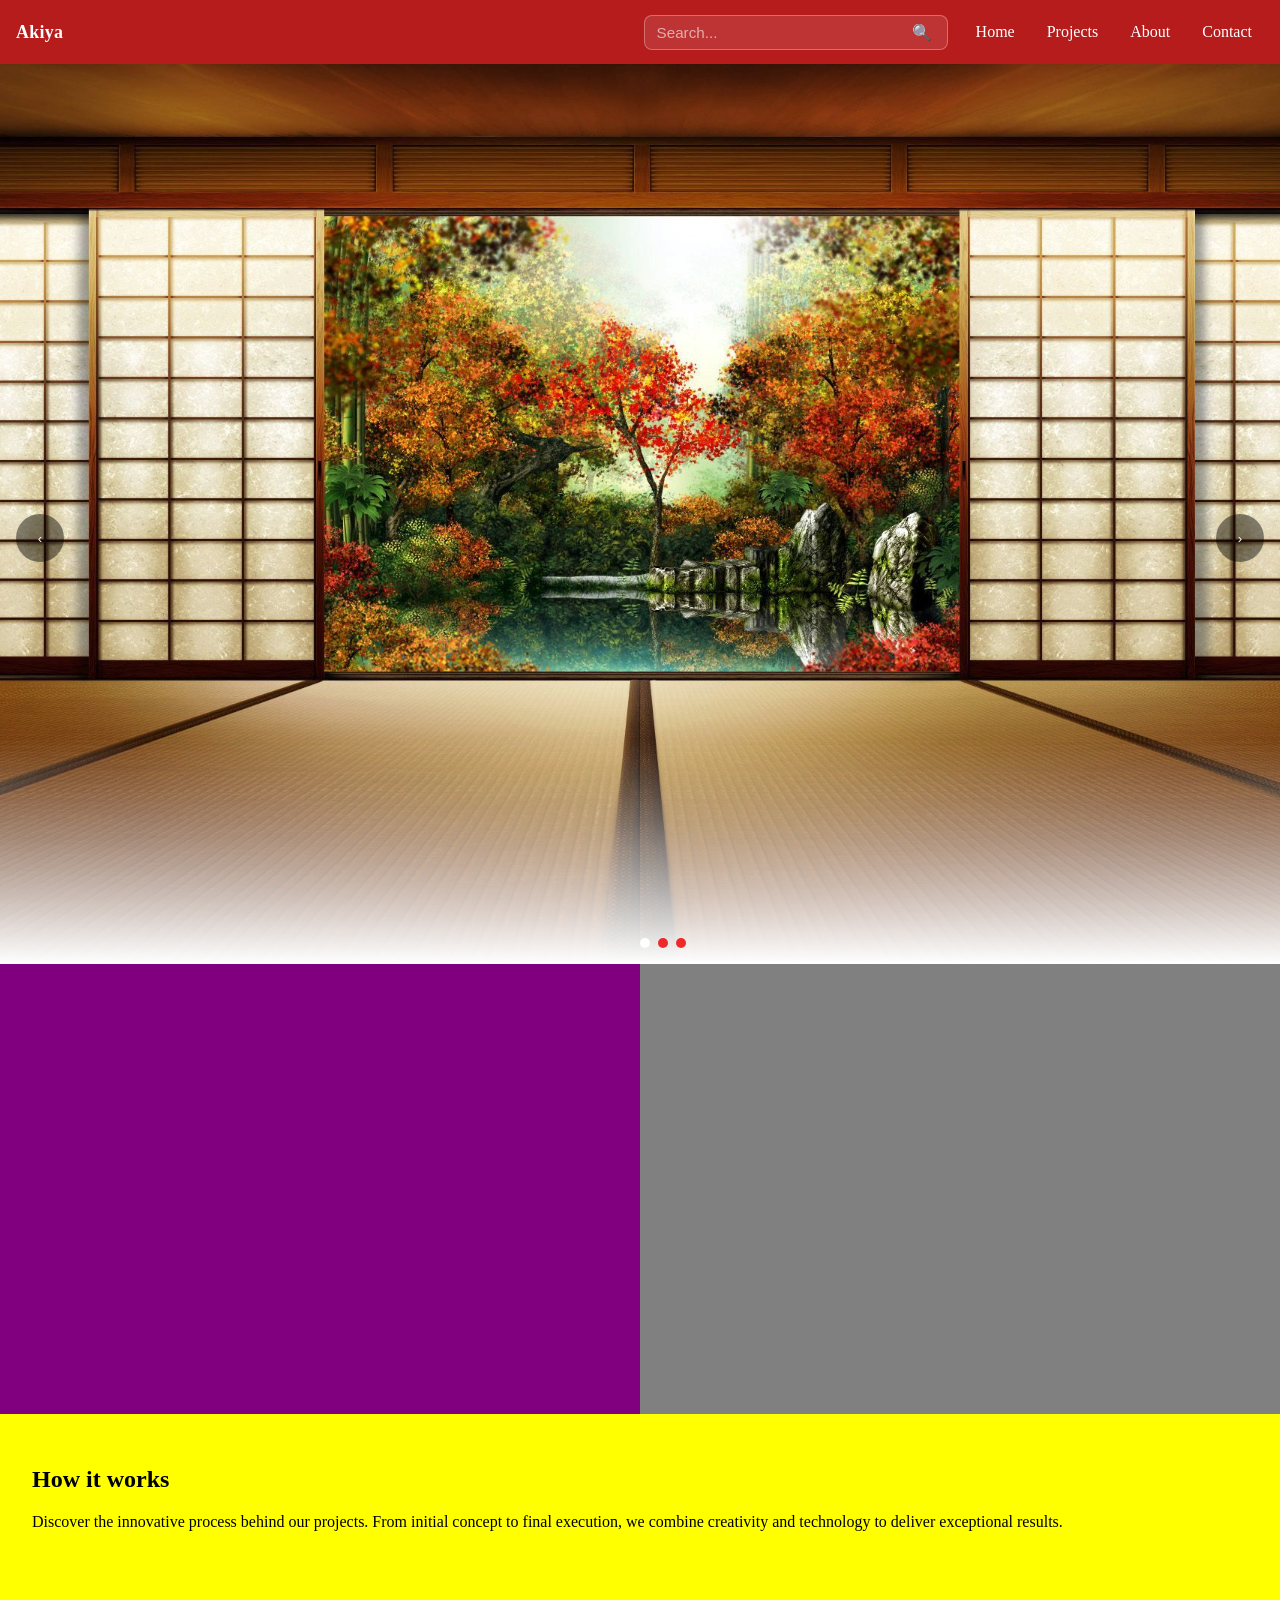
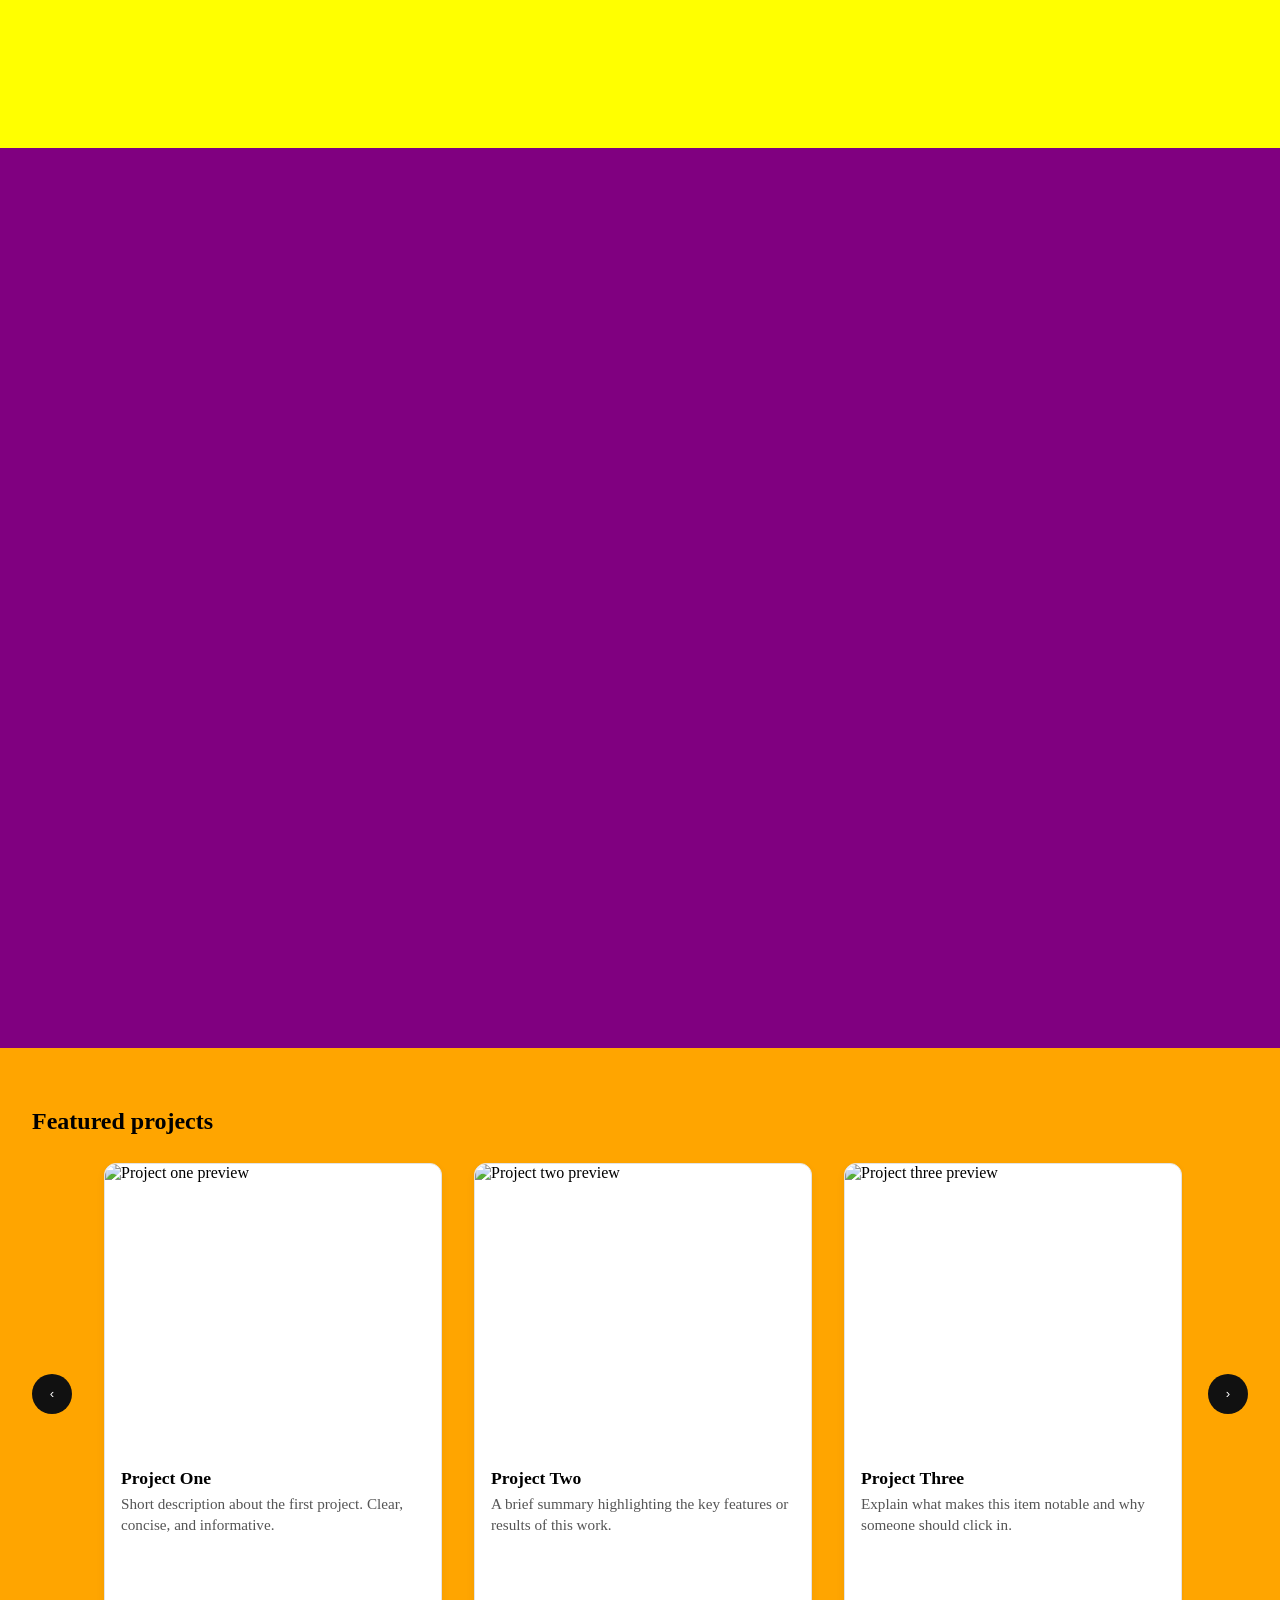
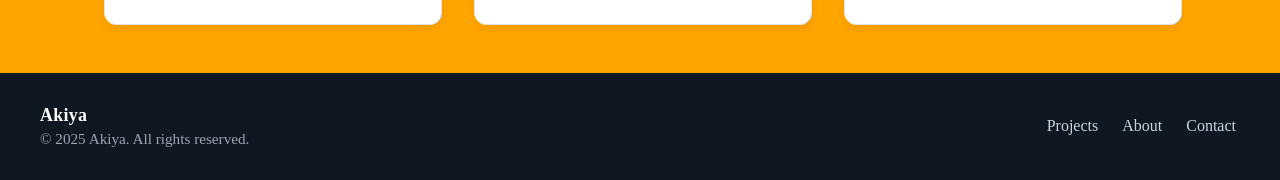
==== commit 6a7f733c: "Add a search bar" ====
--- a/index.html
+++ b/index.html
@@ -11,6 +11,12 @@
         <nav class="navbar">
             <div class="navbar-inner">
                 <a class="brand" href="#">Akiya</a>
+                <div class="search-container">
+                    <div class="search-input-wrapper">
+                        <input type="text" class="search-bar" placeholder="Search...">
+                        <button class="search-btn" aria-label="Search">🔍</button>
+                    </div>
+                </div>
                 <ul class="nav-list">
                     <li><a href="#">Home</a></li>
                     <li><a href="#projects">Projects</a></li>
--- a/style.css
+++ b/style.css
@@ -59,6 +59,65 @@
     letter-spacing: 0.3px;
 }
 
+.search-container {
+    display: flex;
+    align-items: center;
+    flex: 1;
+    justify-content: right;
+    padding: 0 1rem;
+}
+
+.search-input-wrapper {
+    position: relative;
+    display: flex;
+    align-items: center;
+}
+
+.search-bar {
+    padding: 0.5rem 0.75rem;
+    padding-right: 2.5rem;
+    border: 1px solid rgba(255,255,255,0.3);
+    border-radius: 8px;
+    background-color: rgba(255,255,255,0.1);
+    color: #fff;
+    font-size: 0.95rem;
+    width: 250px;
+    transition: background-color 160ms ease, border-color 160ms ease;
+}
+
+.search-bar::placeholder {
+    color: rgba(255,255,255,0.6);
+}
+
+.search-bar:focus {
+    outline: none;
+    background-color: rgba(255,255,255,0.15);
+    border-color: rgba(255,255,255,0.5);
+}
+
+.search-btn {
+    position: absolute;
+    right: 0.5rem;
+    background: none;
+    border: none;
+    color: #fff;
+    font-size: 1rem;
+    cursor: pointer;
+    padding: 0.5rem;
+    border-radius: 6px;
+    transition: background 160ms ease, transform 120ms ease;
+    display: inline-flex;
+    align-items: center;
+    justify-content: center;
+}
+
+.search-btn:hover,
+.search-btn:focus {
+    background: rgba(255,255,255,0.08);
+    outline: none;
+    transform: scale(1.05);
+}
+
 .nav-list {
     list-style: none;
     display: flex;
@@ -88,6 +147,8 @@
 /* compact on narrow screens */
 @media (max-width: 700px) {
   .navbar-inner { padding: 0 0.75rem; }
+  .search-container { padding: 0 0.5rem; }
+  .search-bar { width: 150px; font-size: 0.85rem; }
   .nav-list { gap: 0.25rem; }
   .nav-list li a { padding: 0.45rem 0.6rem; font-size: 0.95rem; }
 }
@@ -224,6 +285,7 @@
     height: 30vh;
     width: 100%;
     background-color: yellow;
+    padding: 2rem;
 }
 
 .second_box {
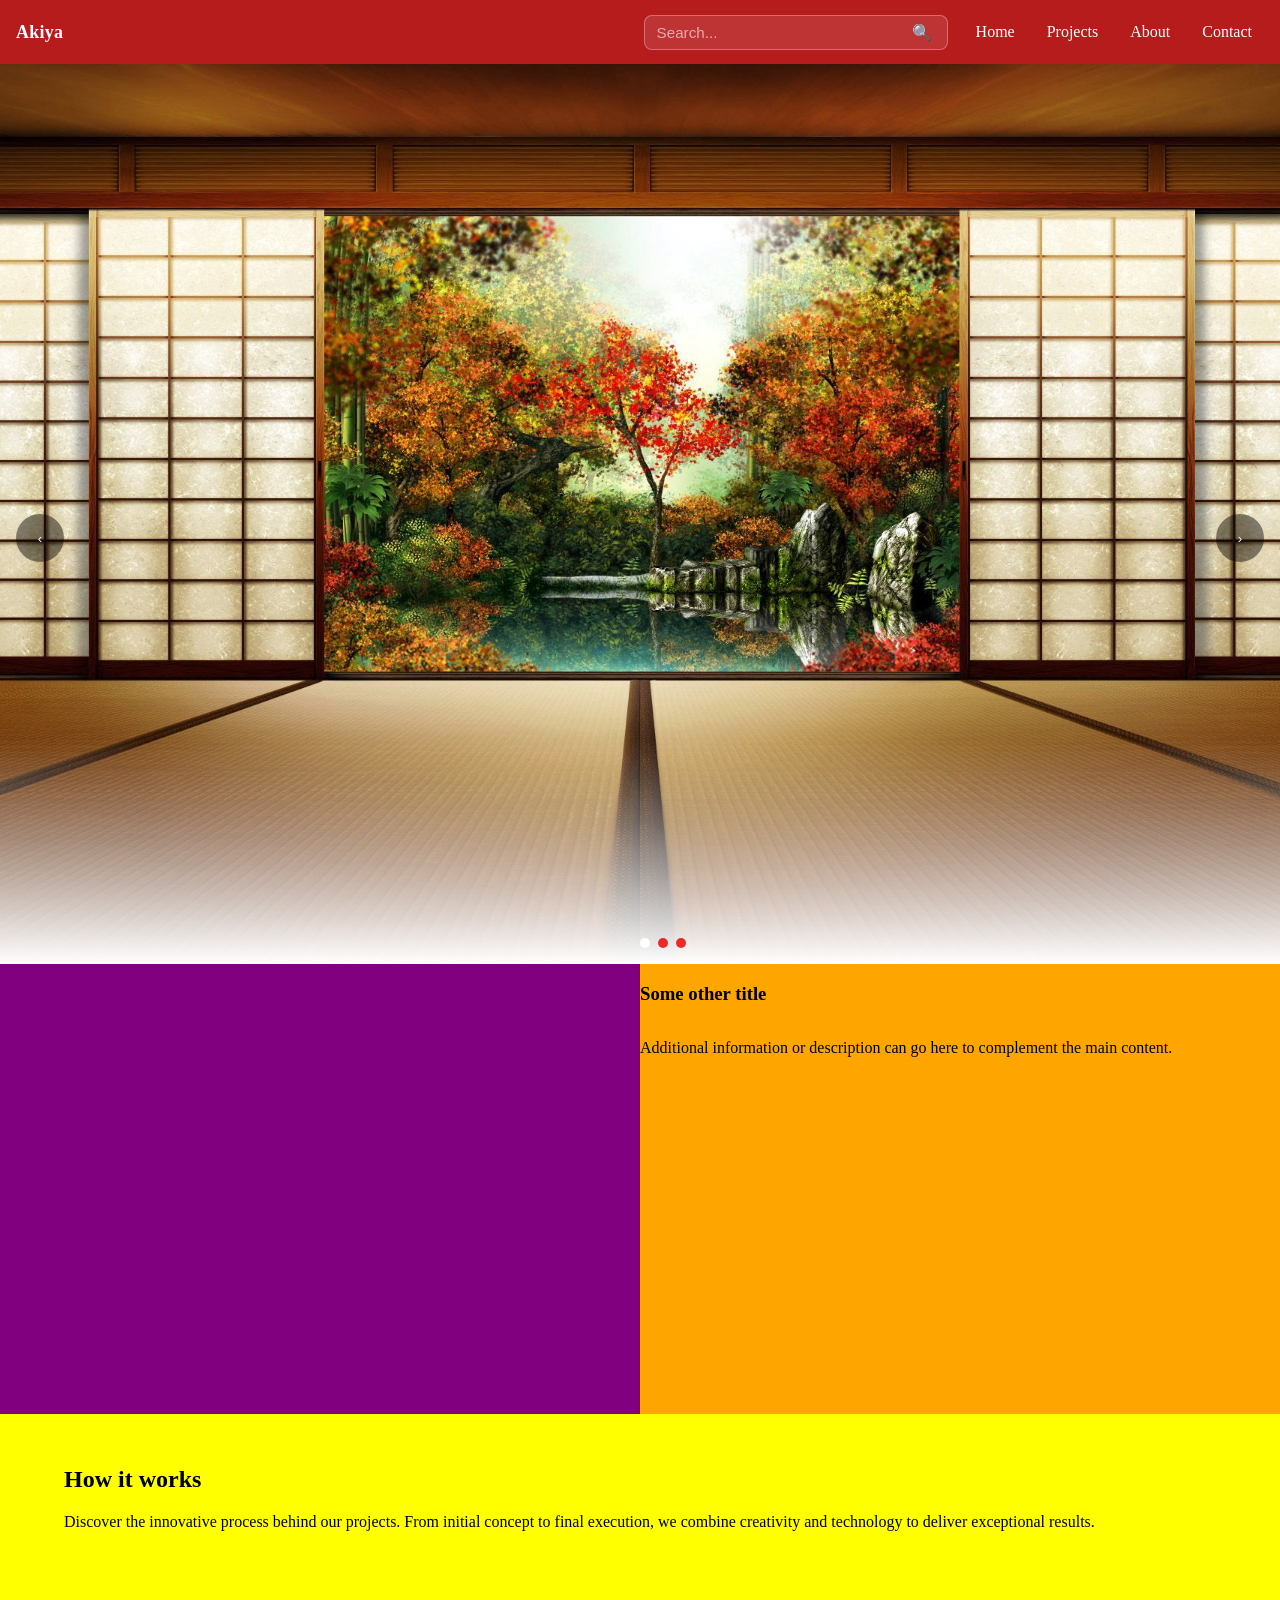
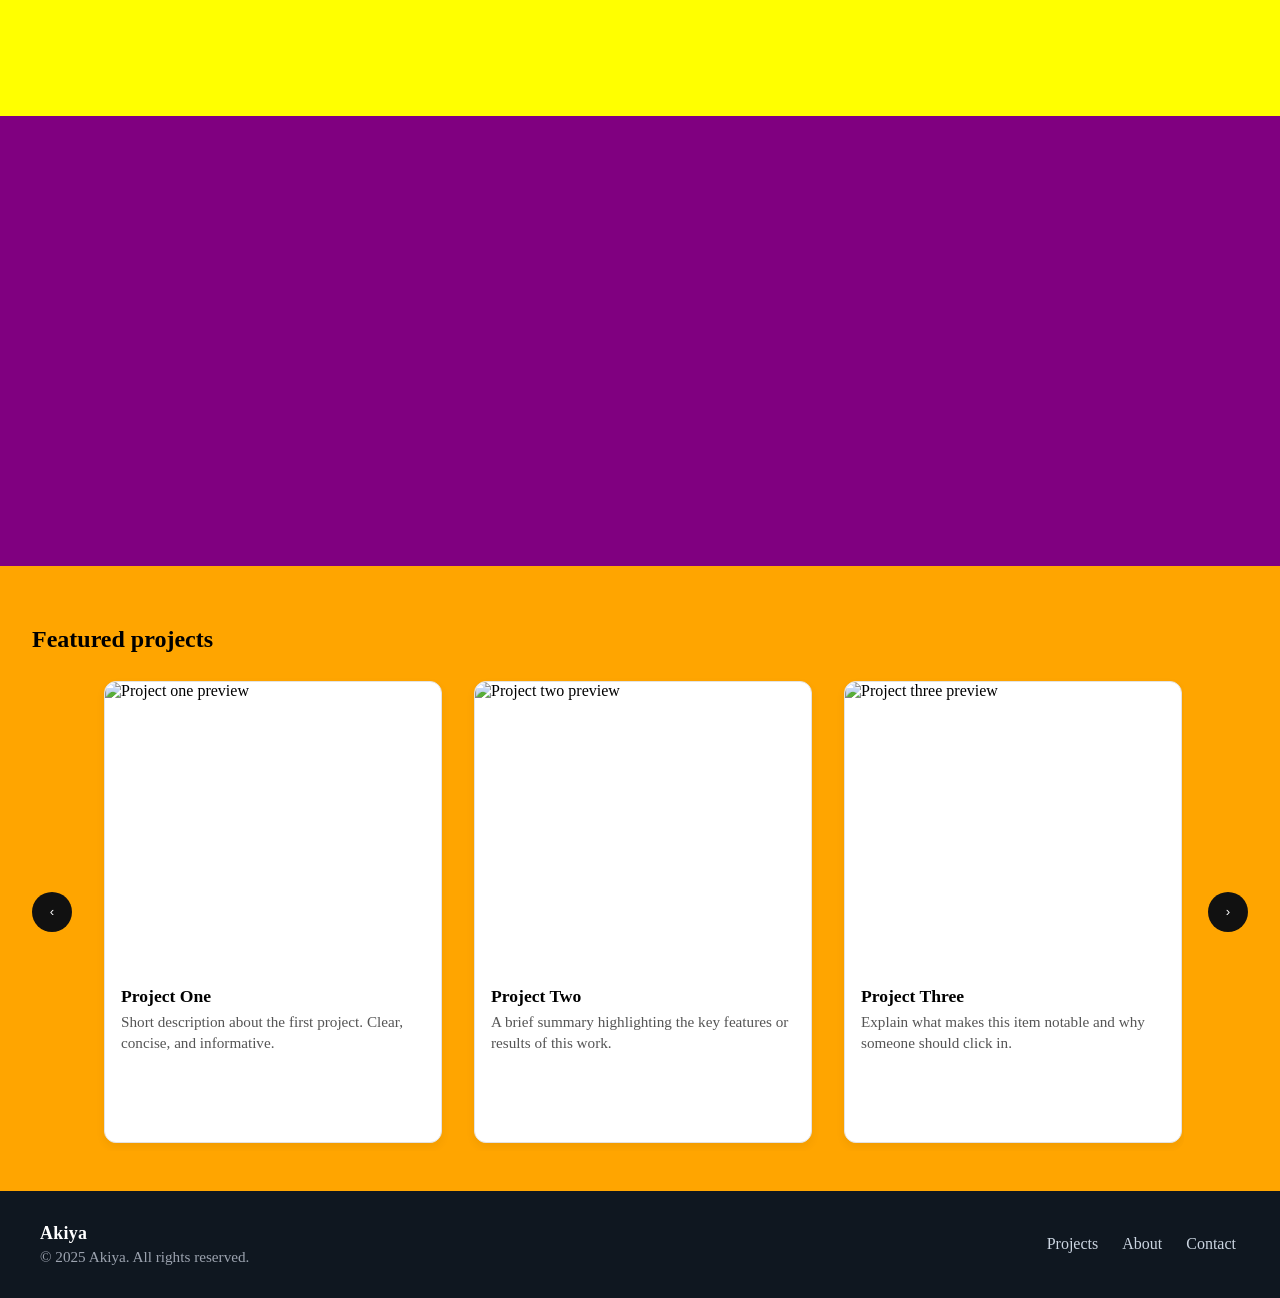
==== commit 11d5052c: "update parallax effect on the first box texts" ====
--- a/index.html
+++ b/index.html
@@ -68,6 +68,11 @@
                 <h3>Excellence</h3>
                 <p>Delivering exceptional results every time.</p>
             </div>
+        </div>
+
+        <div class="first_box second_box_1">
+            <h3>Some other title</h3>
+            <p>Additional information or description can go here to complement the main content.</p>
         </div>
 
         <div class="first_box_full_1">
--- a/style.css
+++ b/style.css
@@ -263,6 +263,13 @@
     
 }
 
+.secon_box_1 {
+    height: 40vh;
+    width: 100%;
+    background-color: orange;
+    top: 5%;
+}
+
 .first_box_2 {
     height: 40vh;
     width: 100%;
@@ -285,7 +292,8 @@
     height: 30vh;
     width: 100%;
     background-color: yellow;
-    padding: 2rem;
+    padding-top: 2rem;
+    padding-left: 4rem;
 }
 
 .second_box {
@@ -328,9 +336,10 @@
 }
 
 .first-row .first_box {
-    width: 100vw; /* full viewport width */
+    width: 50vw; /* half viewport width */
     margin: 0; 
     height: 50vh; /* larger section for more visible parallax */
+    
 }
 
 .first-row .first_box_1 {
@@ -340,6 +349,18 @@
     align-items: center;
     justify-content: flex-start;
     overflow: hidden;
+}
+
+.first-row .second_box_1 {
+    width: 50vw; /* half viewport width for first box */
+    position: relative;
+    display: flex;
+    flex-direction: column;
+    align-items: left;
+    justify-content: flex-start;
+    overflow: hidden;
+    background-color: orange;
+    
 }
 
 .parallax-text {
@@ -352,7 +373,8 @@
     color: #fff;
     text-align: left;
     z-index: 10;
-    padding: 2rem;
+    padding-top: 2rem;
+    padding-left: 4rem;
     max-width: 90%;
     /* animate transform when the CSS variable changes */
     transition: transform 520ms cubic-bezier(.2,.8,.2,1);
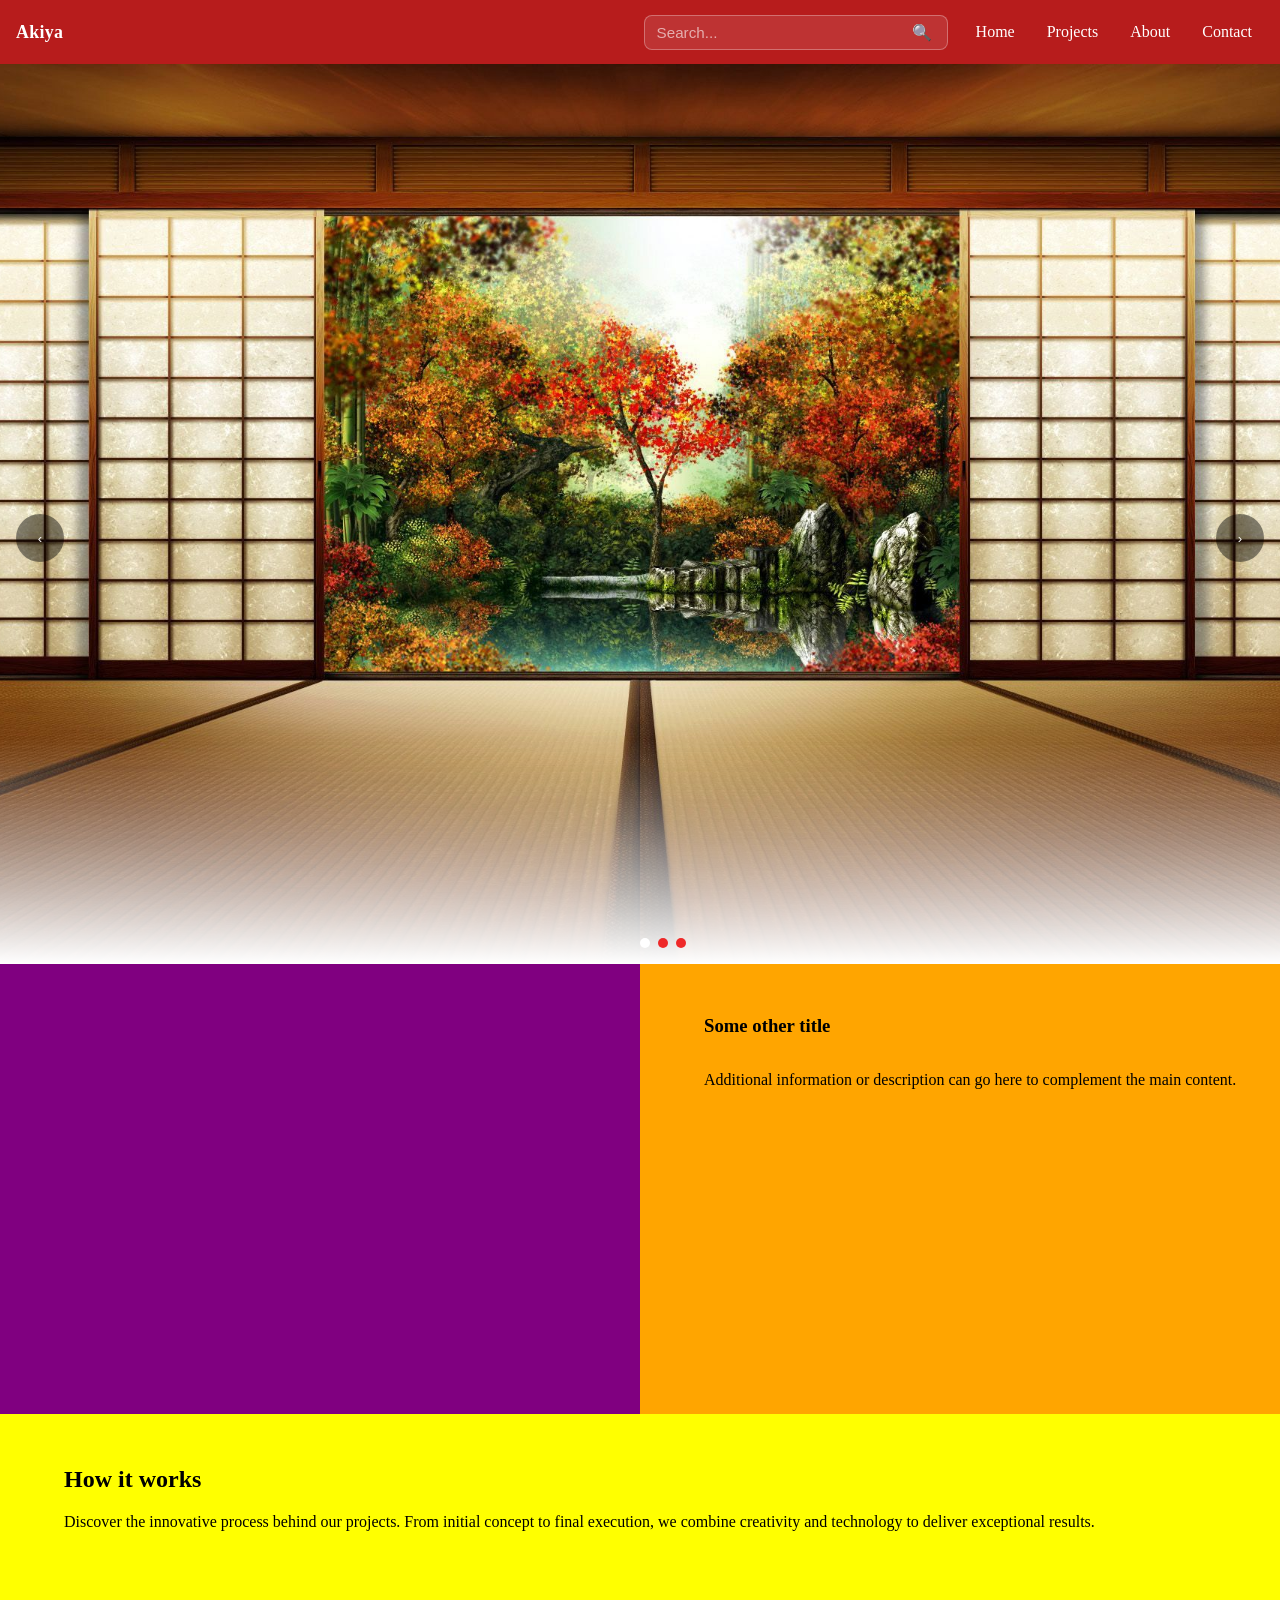
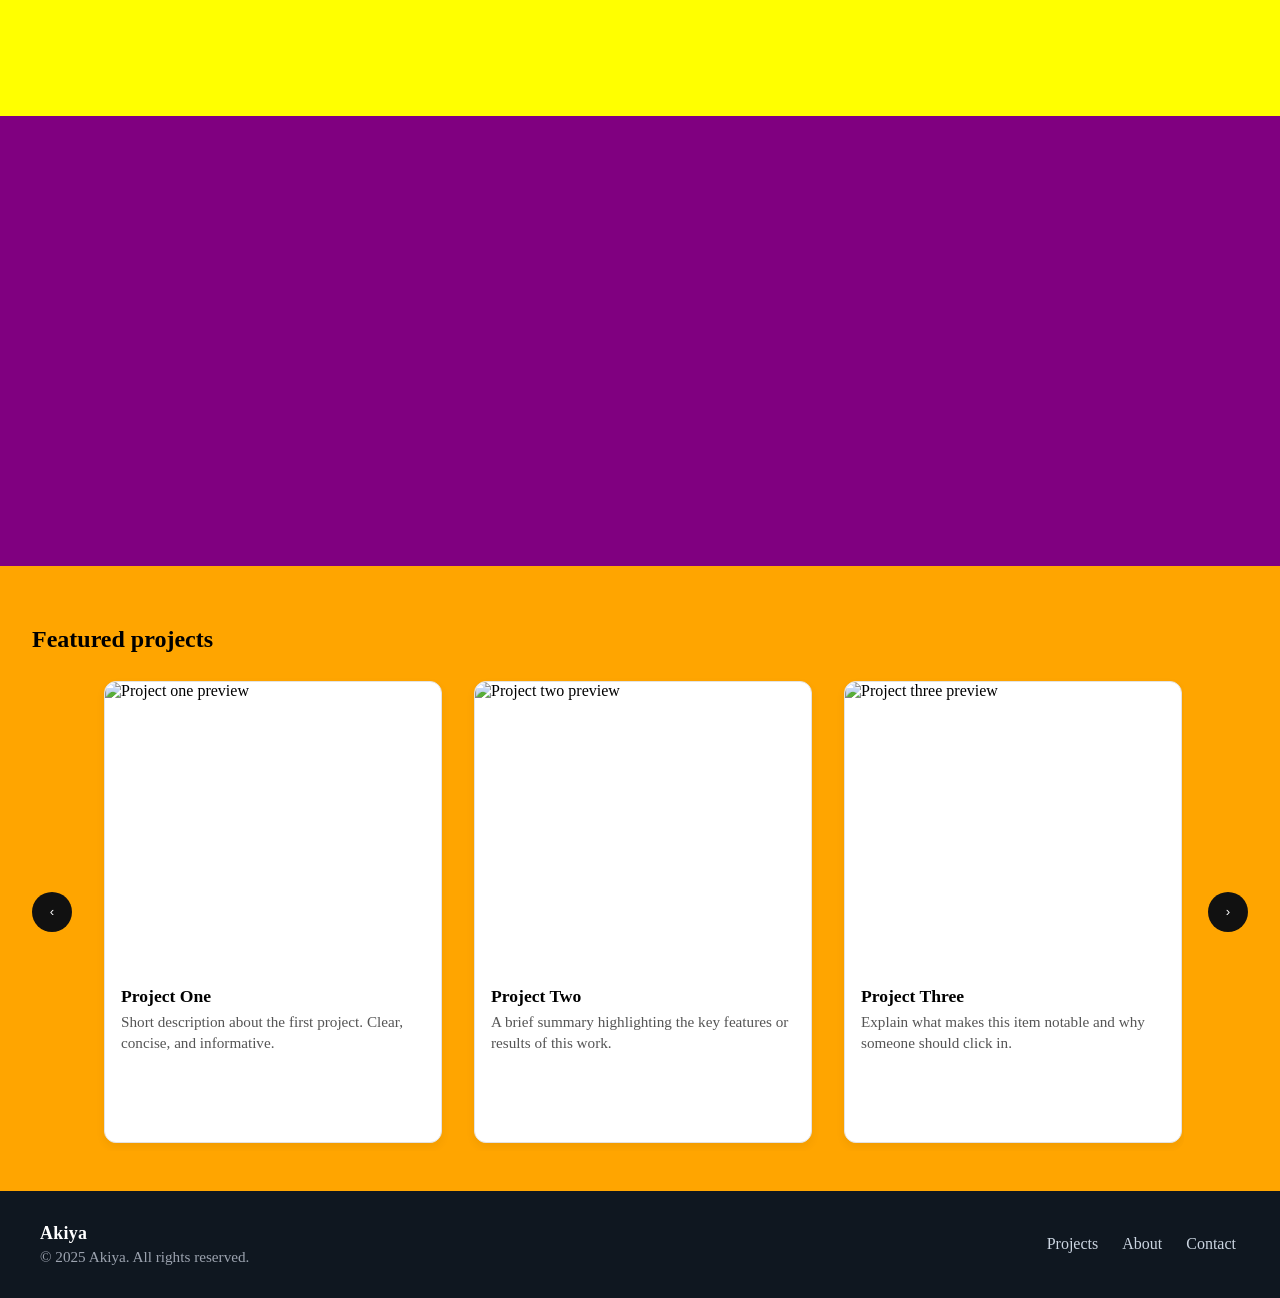
==== commit 16bc1662: "fix .second-box-1 width to match the first_box_1" ====
--- a/index.html
+++ b/index.html
@@ -28,7 +28,7 @@
     </div>
 
     <div class="jumbotron">
-        <div class="jumbo-carousel" aria-roledescription="carousel">
+        <div class="jumbo-carousel" role="region" aria-roledescription="carousel">
             <button class="jumbo-nav jumbo-prev" aria-label="Previous slide">‹</button>
 
             <div class="jumbo-viewport">
@@ -39,16 +39,16 @@
                     <img src="images/sakura.jpg" alt="Jumbotron slide 2">
                 </div>
                 <div class="jumbo-slide" data-index="2">
-                    <img src="images/outer_view_6.jpg" alt="Jumbotron slide 3">
+                    <img src="images/outer_view_6.jpg" alt="Traditional Japanese house with dark timber framing and white plaster walls, nestled among autumn foliage in shades of gold, orange, and green. The gabled roof features dark tiles with ornamental ridge details. Lush trees surround the structure, creating a serene and harmonious natural setting.">
                 </div>
             </div>
 
             <button class="jumbo-nav jumbo-next" aria-label="Next slide">›</button>
 
             <div class="jumbo-indicators" role="tablist" aria-label="Slide indicators">
-                <button data-slide-to="0" aria-label="Go to slide 1" class="active"></button>
-                <button data-slide-to="1" aria-label="Go to slide 2"></button>
-                <button data-slide-to="2" aria-label="Go to slide 3"></button>
+                <button role="tab" data-slide-to="0" aria-label="Go to slide 1" class="active" aria-selected="true"></button>
+                <button role="tab" data-slide-to="1" aria-label="Go to slide 2" aria-selected="false"></button>
+                <button role="tab" data-slide-to="2" aria-label="Go to slide 3" aria-selected="false"></button>
             </div>
         </div>
     </div>
--- a/style.css
+++ b/style.css
@@ -263,11 +263,13 @@
     
 }
 
-.secon_box_1 {
+.second_box_1 {
     height: 40vh;
     width: 100%;
     background-color: orange;
     top: 5%;
+    padding-top: 2rem;
+    padding-left: 4rem;
 }
 
 .first_box_2 {
@@ -290,7 +292,7 @@
 
 .first_box_full_1 {
     height: 30vh;
-    width: 100%;
+    width: 100%;    
     background-color: yellow;
     padding-top: 2rem;
     padding-left: 4rem;
@@ -349,6 +351,7 @@
     align-items: center;
     justify-content: flex-start;
     overflow: hidden;
+    box-sizing: border-box;
 }
 
 .first-row .second_box_1 {
@@ -360,7 +363,7 @@
     justify-content: flex-start;
     overflow: hidden;
     background-color: orange;
-    
+    box-sizing: border-box;
 }
 
 .parallax-text {
@@ -456,7 +459,6 @@
     scroll-behavior: smooth;
     /* hide scrollbar while preserving scrollability */
     -ms-overflow-style: none; /* IE and Edge */
-    scrollbar-width: none; /* Firefox */
 }
 
 .track::-webkit-scrollbar {
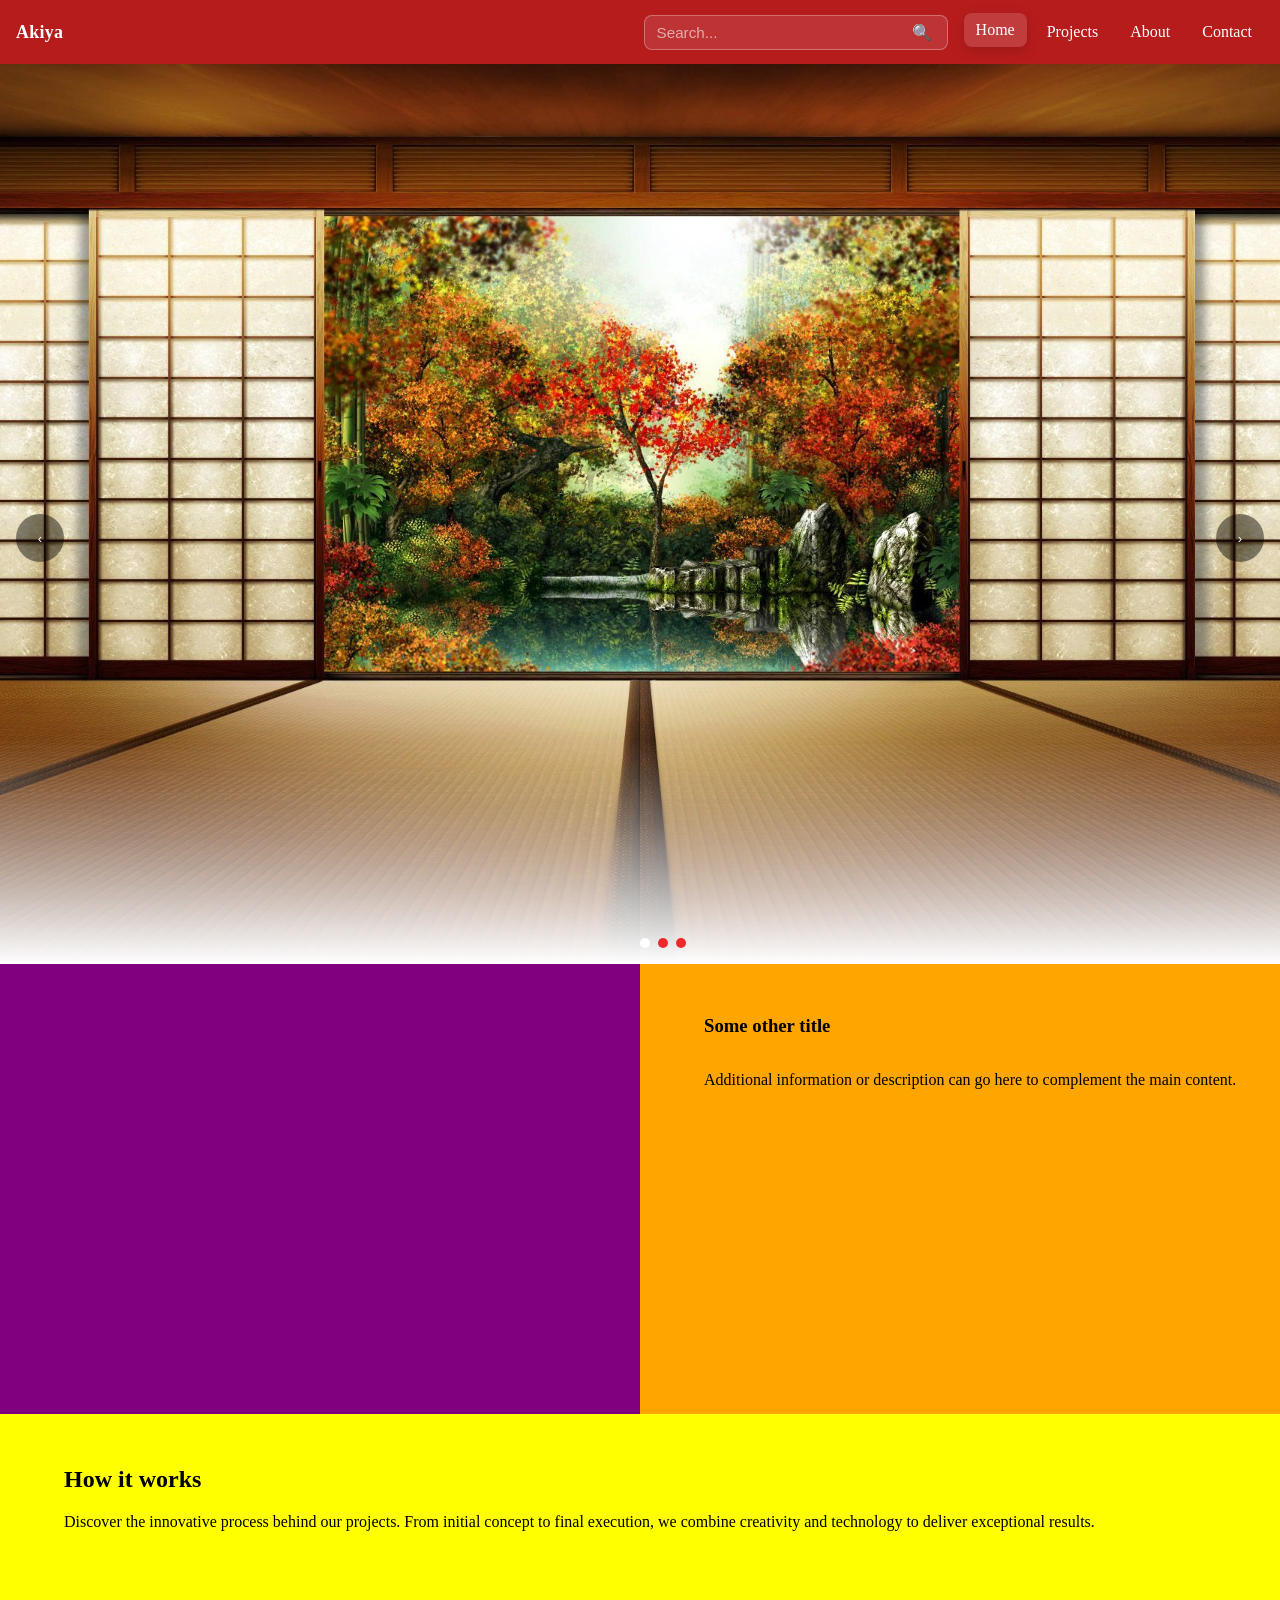
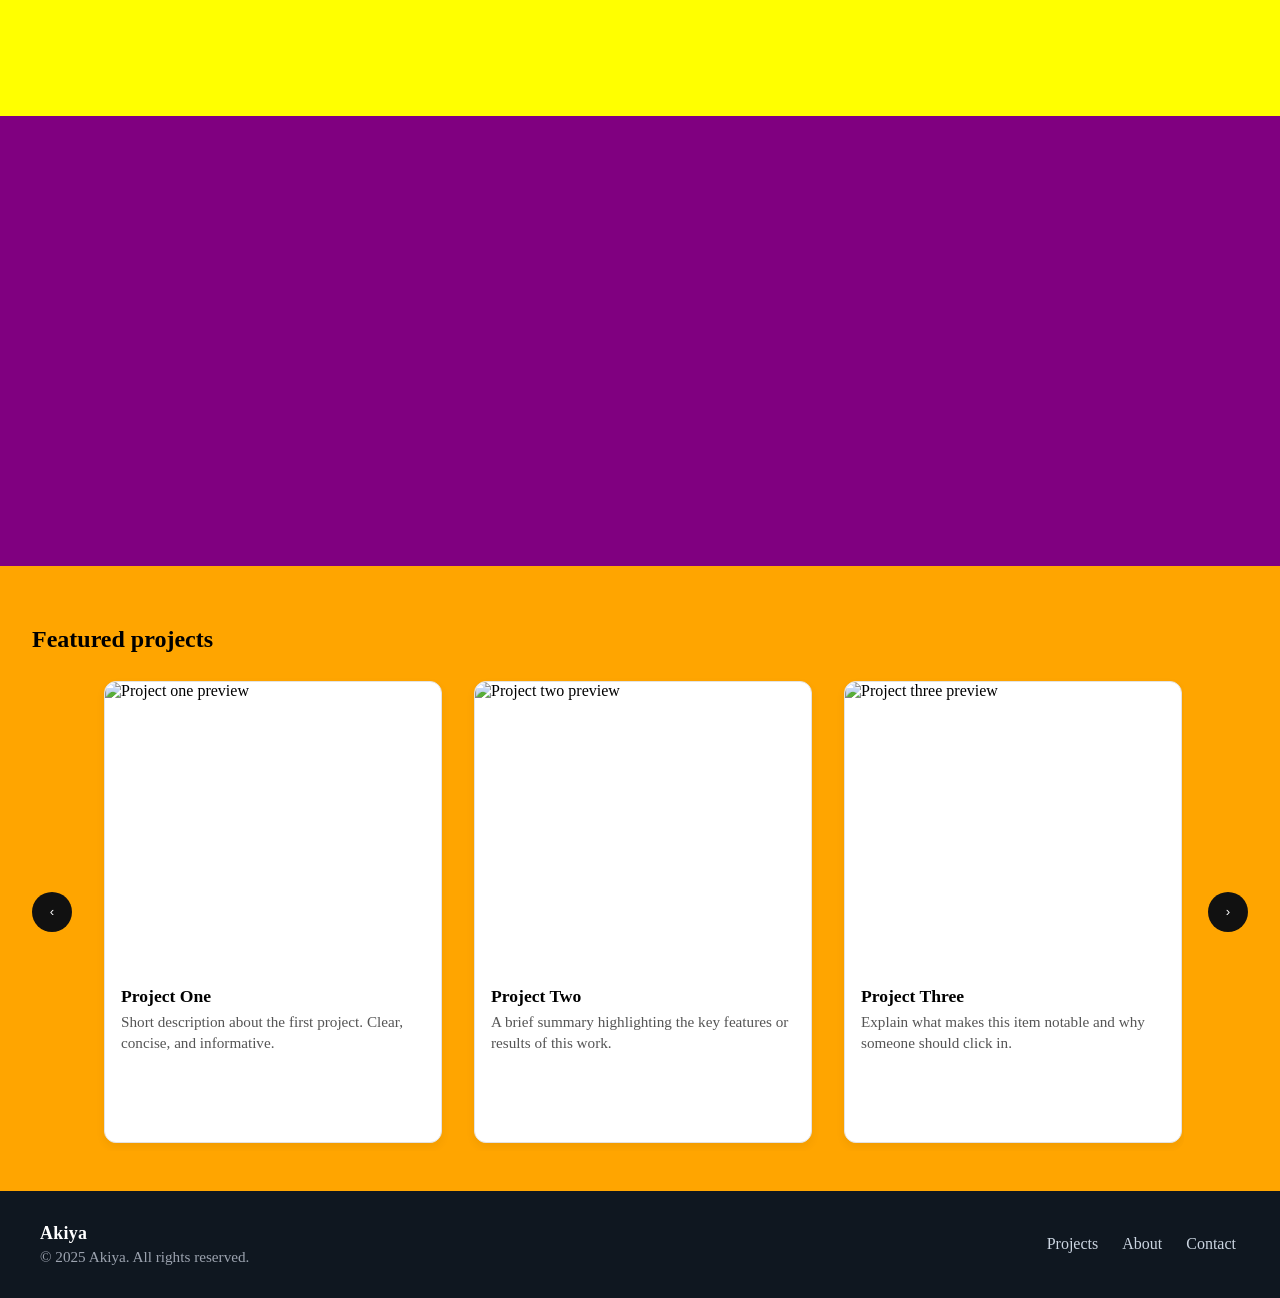
==== commit 50bcb0ca: "add separate nav menu item pages and placeholder contents for each page" ====
--- a/index.html
+++ b/index.html
@@ -10,7 +10,7 @@
     <div id="navbar">
         <nav class="navbar">
             <div class="navbar-inner">
-                <a class="brand" href="#">Akiya</a>
+                <a class="brand" href="index.html">Akiya</a>
                 <div class="search-container">
                     <div class="search-input-wrapper">
                         <input type="text" class="search-bar" placeholder="Search...">
@@ -18,10 +18,10 @@
                     </div>
                 </div>
                 <ul class="nav-list">
-                    <li><a href="#">Home</a></li>
-                    <li><a href="#projects">Projects</a></li>
-                    <li><a href="#about">About</a></li>
-                    <li><a href="#contact">Contact</a></li>
+                    <li><a href="index.html">Home</a></li>
+                    <li><a href="projects.html">Projects</a></li>
+                    <li><a href="about.html">About</a></li>
+                    <li><a href="contact.html">Contact</a></li>
                 </ul>
             </div>
         </nav>
@@ -159,13 +159,27 @@
                 <p>© 2025 Akiya. All rights reserved.</p>
             </div>
             <ul class="footer-links">
-                <li><a href="#projects">Projects</a></li>
-                <li><a href="#about">About</a></li>
-                <li><a href="#contact">Contact</a></li>
+                <li><a href="projects.html">Projects</a></li>
+                <li><a href="about.html">About</a></li>
+                <li><a href="contact.html">Contact</a></li>
             </ul>
         </div>
     </footer>
 
+    <!-- Project modal (shared with projects page) -->
+    <div id="project-modal" class="modal" aria-hidden="true">
+        <div class="modal-overlay" data-action="close"></div>
+        <div class="modal-dialog" role="dialog" aria-modal="true" aria-labelledby="project-modal-title">
+            <button class="modal-close" aria-label="Close" data-action="close">×</button>
+            <div class="modal-body">
+                <img class="modal-image" src="" alt="">
+                <h2 id="project-modal-title"></h2>
+                <p class="modal-desc"></p>
+                <p class="modal-actions"><a class="modal-link" href="#" target="_blank" rel="noopener">Open project</a></p>
+            </div>
+        </div>
+    </div>
+
     <script src="index.js"></script>
 </body>
 </html>
--- a/style.css
+++ b/style.css
@@ -142,6 +142,59 @@
     color: #fff;
     transform: translateY(-2px);
     outline: none;
+}
+
+/* Active/navigation current page */
+.nav-list li a.active-nav,
+.nav-list li a[aria-current="page"] {
+    background: rgba(255,255,255,0.15);
+    box-shadow: 0 4px 14px rgba(0,0,0,0.15);
+    transform: translateY(-2px);
+}
+
+/* Projects grid (reuses .card styles) */
+.projects-grid {
+    display: grid;
+    grid-template-columns: 1fr;
+    gap: 1.5rem;
+    max-width: 1200px;
+    margin: 1.25rem auto 3rem;
+    padding: 0 1rem;
+}
+/* Ensure project cards never shrink below a usable size */
+.projects-grid .card,
+.projects-grid .project-card {
+    min-width: 70px;
+}
+@media (min-width: 800px) {
+    .projects-grid { grid-template-columns: repeat(3, 1fr); }
+}
+
+/* Contact form */
+.contact-form { max-width: 700px; margin: 1rem auto 3rem; display: grid; gap: 0.6rem; padding: 0 1rem; }
+.contact-form label { font-weight: 600; }
+.contact-form input, .contact-form textarea { padding: 0.6rem; border-radius: 8px; border: 1px solid #d1d5db; font-size: 1rem; }
+.contact-form button { padding: 0.75rem 1rem; background: #b71c1c; color: #fff; border: none; border-radius: 8px; cursor: pointer; font-weight: 700; }
+.contact-note { font-size: 0.9rem; color: #9ca3af; margin: 0; }
+
+/* make project card links obvious */
+.project-link { display: block; color: inherit; text-decoration: none; cursor: pointer; }
+.project-link:focus { outline: 3px solid rgba(183,28,28,0.25); }
+
+/* Modal styles */
+.modal { display: none; position: fixed; inset: 0; z-index: 2000; align-items: center; justify-content: center; }
+.modal.open { display: flex; }
+.modal-overlay { position: absolute; inset: 0; background: rgba(0,0,0,0.55); }
+.modal-dialog { position: relative; z-index: 2001; width: 92%; max-width: 900px; background: #fff; border-radius: 12px; box-shadow: 0 20px 60px rgba(2,6,23,0.6); overflow: hidden; }
+.modal-body { padding: 1rem 1.25rem 2rem; }
+.modal-image { width: 100%; height: 360px; object-fit: cover; display: block; }
+.modal-close { position: absolute; right: 10px; top: 8px; background: transparent; border: none; font-size: 1.6rem; cursor: pointer; color: #111; }
+.modal-desc { margin-top: 0.75rem; color: #333; }
+.modal-actions { margin-top: 1rem; }
+.modal-link { display: inline-block; padding: 0.6rem 0.9rem; background: #b71c1c; color: #fff; border-radius: 8px; text-decoration: none; font-weight: 700; }
+
+@media (min-width: 600px) {
+    .modal-image { height: 420px; }
 }
 
 /* compact on narrow screens */
@@ -473,6 +526,7 @@
     /* Default: one card per view (mobile) */
     flex: 0 0 100%;
     max-width: 100%;
+    min-width: 50px;
     height: var(--card-h);
     border: 1px solid #e3e3e3;
     border-radius: 12px;
